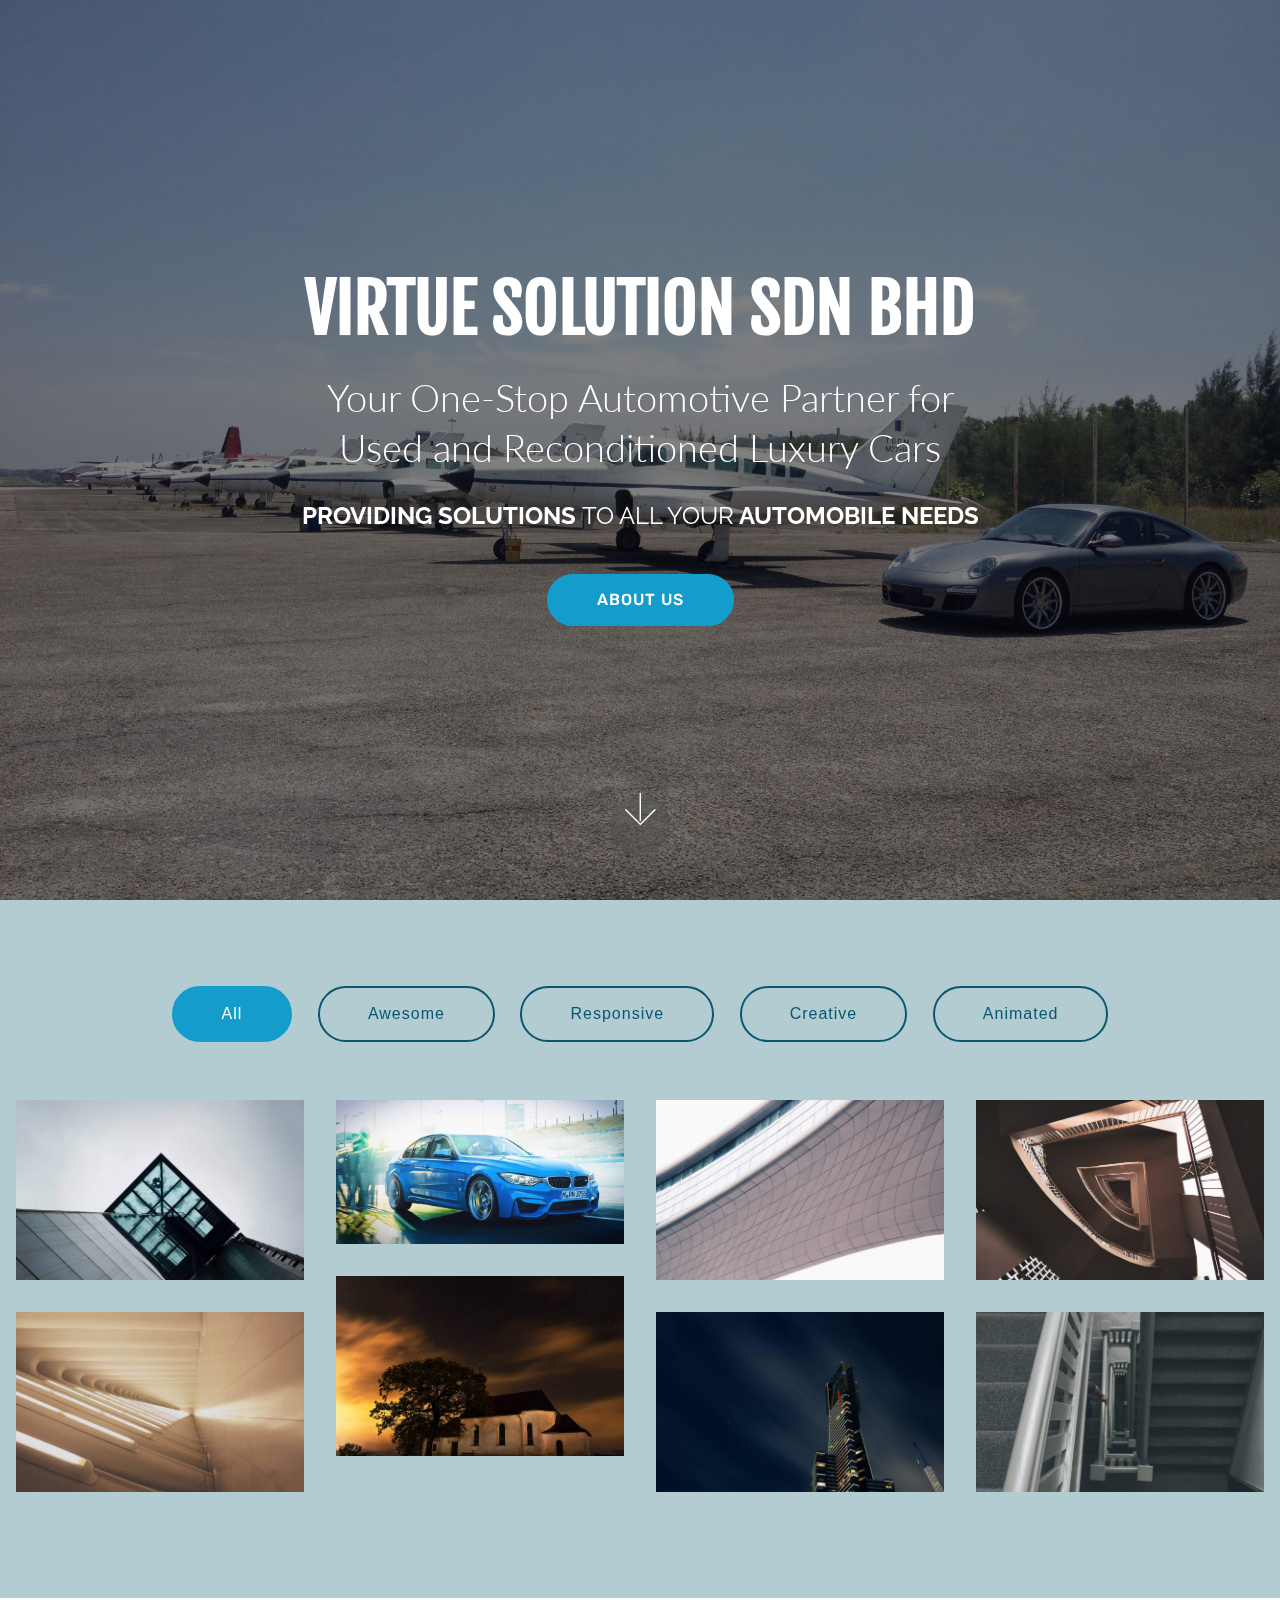
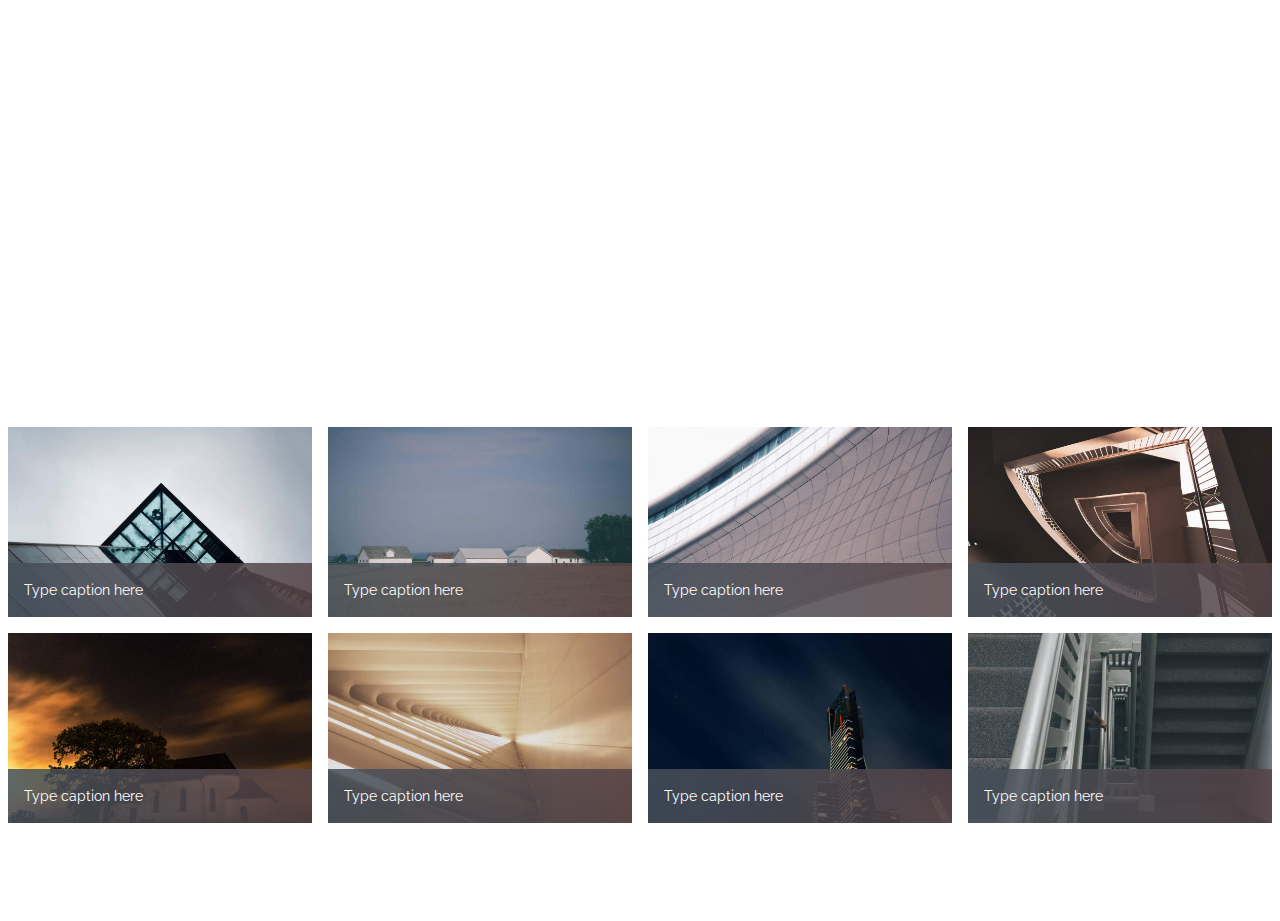
==== index.html @ fa09a0b8 "create github pages" ====
<!DOCTYPE html>
<html>
<head>
  <!-- Site made with Mobirise Website Builder v4.2.5, https://mobirise.com -->
  <meta charset="UTF-8">
  <meta http-equiv="X-UA-Compatible" content="IE=edge">
  <meta name="generator" content="Mobirise v4.2.5, mobirise.com">
  <meta name="viewport" content="width=device-width, initial-scale=1">
  <link rel="shortcut icon" href="assets/images/vs-emblem-128x68-1.png" type="image/x-icon">
  <meta name="description" content="">
  <title>Home</title>
  <link rel="stylesheet" href="assets/web/assets/mobirise-icons/mobirise-icons.css">
  <link rel="stylesheet" href="assets/tether/tether.min.css">
  <link rel="stylesheet" href="assets/bootstrap/css/bootstrap.min.css">
  <link rel="stylesheet" href="assets/bootstrap/css/bootstrap-grid.min.css">
  <link rel="stylesheet" href="assets/bootstrap/css/bootstrap-reboot.min.css">
  <link rel="stylesheet" href="assets/animate.css/animate.min.css">
  <link rel="stylesheet" href="assets/socicon/css/styles.css">
  <link rel="stylesheet" href="assets/theme/css/style.css">
  <link rel="stylesheet" href="assets/mobirise-gallery/style.css">
  <link rel="stylesheet" href="assets/mobirise/css/mbr-additional.css" type="text/css">
  
  
  
</head>
<body>
<section class="cid-qvoZZ0nnr7 mbr-fullscreen mbr-parallax-background" id="header2-e" data-rv-view="314">

    

    <div class="mbr-overlay" style="opacity: 0.5; background-color: rgb(0, 0, 0);"></div>

    <div class="container align-center">
        <div class="row justify-content-md-center">
            <div class="mbr-white col-md-10">
                <h1 class="mbr-section-title mbr-bold pb-3 mbr-fonts-style display-1">VIRTUE SOLUTION SDN BHD</h1>
                <h3 class="mbr-section-subtitle align-center mbr-light pb-3 mbr-fonts-style display-2">Your One-Stop Automotive Partner for<br>Used and Reconditioned Luxury Cars</h3>
                <p class="mbr-text pb-3 mbr-fonts-style display-5"><strong>
                    PROVIDING SOLUTIONS </strong>TO ALL YOUR<strong> AUTOMOBILE NEEDS</strong></p>
                <div class="mbr-section-btn"><a class="btn btn-md btn-primary display-4" href="about.html">ABOUT US</a></div>
            </div>
        </div>
    </div>
    <div class="mbr-arrow hidden-sm-down" aria-hidden="true">
        <a href="#next">
            <i class="mbri-down mbr-iconfont"></i>
        </a>
    </div>
</section>

<section class="engine"><a href="https://mobirise.co/j">design your own website</a></section><section class="mbr-gallery mbr-slider-carousel cid-qvroARQ4od" id="gallery2-r" data-rv-view="317">

    

    <div>
        <div><!-- Filter --><div class="mbr-gallery-filter container gallery-filter-active"><ul><li class="mbr-gallery-filter-all active"><a class="btn btn-md btn-primary-outline" href="">All</a></li></ul></div><!-- Gallery --><div class="mbr-gallery-row"><div class="mbr-gallery-layout-default"><div><div><div class="mbr-gallery-item mbr-gallery-item--p2" data-video-url="false" data-tags="Awesome"><div href="#lb-gallery2-r" data-slide-to="0" data-toggle="modal"><img src="assets/images/gallery00.jpg" alt=""><span class="icon-focus"></span></div></div><div class="mbr-gallery-item mbr-gallery-item--p2" data-video-url="false" data-tags="Responsive"><div href="#lb-gallery2-r" data-slide-to="1" data-toggle="modal"><img src="assets/images/aa-bmw-1000x500-800x400.jpg" alt=""><span class="icon-focus"></span></div></div><div class="mbr-gallery-item mbr-gallery-item--p2" data-video-url="false" data-tags="Creative"><div href="#lb-gallery2-r" data-slide-to="2" data-toggle="modal"><img src="assets/images/gallery02.jpg" alt=""><span class="icon-focus"></span></div></div><div class="mbr-gallery-item mbr-gallery-item--p2" data-video-url="false" data-tags="Animated"><div href="#lb-gallery2-r" data-slide-to="3" data-toggle="modal"><img src="assets/images/gallery03.jpg" alt=""><span class="icon-focus"></span></div></div><div class="mbr-gallery-item mbr-gallery-item--p2" data-video-url="false" data-tags="Awesome"><div href="#lb-gallery2-r" data-slide-to="4" data-toggle="modal"><img src="assets/images/gallery04.jpg" alt=""><span class="icon-focus"></span></div></div><div class="mbr-gallery-item mbr-gallery-item--p2" data-video-url="false" data-tags="Awesome"><div href="#lb-gallery2-r" data-slide-to="5" data-toggle="modal"><img src="assets/images/gallery05.jpg" alt=""><span class="icon-focus"></span></div></div><div class="mbr-gallery-item mbr-gallery-item--p2" data-video-url="false" data-tags="Responsive"><div href="#lb-gallery2-r" data-slide-to="6" data-toggle="modal"><img src="assets/images/gallery06.jpg" alt=""><span class="icon-focus"></span></div></div><div class="mbr-gallery-item mbr-gallery-item--p2" data-video-url="false" data-tags="Animated"><div href="#lb-gallery2-r" data-slide-to="7" data-toggle="modal"><img src="assets/images/gallery07.jpg" alt=""><span class="icon-focus"></span></div></div></div></div><div class="clearfix"></div></div></div><!-- Lightbox --><div data-app-prevent-settings="" class="mbr-slider modal fade carousel slide" tabindex="-1" data-keyboard="true" data-interval="false" id="lb-gallery2-r"><div class="modal-dialog"><div class="modal-content"><div class="modal-body"><div class="carousel-inner"><div class="carousel-item"><img src="assets/images/gallery00.jpg" alt=""></div><div class="carousel-item"><img src="assets/images/aa-bmw-1000x500.jpg" alt=""></div><div class="carousel-item active"><img src="assets/images/gallery02.jpg" alt=""></div><div class="carousel-item active"><img src="assets/images/gallery03.jpg" alt=""></div><div class="carousel-item active"><img src="assets/images/gallery04.jpg" alt=""></div><div class="carousel-item active"><img src="assets/images/gallery05.jpg" alt=""></div><div class="carousel-item active"><img src="assets/images/gallery06.jpg" alt=""></div><div class="carousel-item active"><img src="assets/images/gallery07.jpg" alt=""></div></div><a class="carousel-control carousel-control-prev" role="button" data-slide="prev" href="#lb-gallery2-r"><span class="mbri-left mbr-iconfont" aria-hidden="true"></span><span class="sr-only">Previous</span></a><a class="carousel-control carousel-control-next" role="button" data-slide="next" href="#lb-gallery2-r"><span class="mbri-right mbr-iconfont" aria-hidden="true"></span><span class="sr-only">Next</span></a><a class="close" href="#" role="button" data-dismiss="modal"><span class="sr-only">Close</span></a></div></div></div></div></div>
    </div>

</section>

<section class="cid-qvoZZ3kYmc mbr-reveal" id="footer1-f" data-rv-view="352">

    

    

    <div class="container">
        <div class="media-container-row content text-white">
            <div class="col-12 col-md-3">
                <div class="media-wrap">
                    <a href="https://mobirise.com/">
                        <img src="assets/images/logo2.png" alt="Mobirise" media-simple="true">
                    </a>
                </div>
            </div>
            <div class="col-12 col-md-3 mbr-fonts-style display-7">
                <h5 class="pb-3">
                    Address
                </h5>
                <p class="mbr-text">
                    1234 Street Name
                    <br>City, AA 99999
                </p>
            </div>
            <div class="col-12 col-md-3 mbr-fonts-style display-7">
                <h5 class="pb-3">
                    Contacts
                </h5>
                <p class="mbr-text">
                    Email: support@mobirise.com
                    <br>Phone: +1 (0) 000 0000 001
                    <br>Fax: +1 (0) 000 0000 002
                </p>
            </div>
            <div class="col-12 col-md-3 mbr-fonts-style display-7">
                <h5 class="pb-3">
                    Links
                </h5>
                <p class="mbr-text">
                    <a class="text-primary" href="https://mobirise.com/">Website builder</a>
                    <br><a class="text-primary" href="https://mobirise.com/mobirise-free-win.zip">Download for Windows</a>
                    <br><a class="text-primary" href="https://mobirise.com/mobirise-free-mac.zip">Download for Mac</a>
                </p>
            </div>
        </div>
        <div class="footer-lower">
            <div class="media-container-row">
                <div class="col-sm-12">
                    <hr>
                </div>
            </div>
            <div class="media-container-row mbr-white">
                <div class="col-sm-6 copyright">
                    <p class="mbr-text mbr-fonts-style display-7">
                        © Copyright 2017 Mobirise - All Rights Reserved
                    </p>
                </div>
                <div class="col-md-6">
                    <div class="social-list align-right">
                        <div class="soc-item">
                            <a href="https://twitter.com/mobirise" target="_blank">
                                <span class="socicon-twitter socicon mbr-iconfont mbr-iconfont-social" media-simple="true"></span>
                            </a>
                        </div>
                        <div class="soc-item">
                            <a href="https://www.facebook.com/pages/Mobirise/1616226671953247" target="_blank">
                                <span class="socicon-facebook socicon mbr-iconfont mbr-iconfont-social" media-simple="true"></span>
                            </a>
                        </div>
                        <div class="soc-item">
                            <a href="https://www.youtube.com/c/mobirise" target="_blank">
                                <span class="socicon-youtube socicon mbr-iconfont mbr-iconfont-social" media-simple="true"></span>
                            </a>
                        </div>
                        <div class="soc-item">
                            <a href="https://instagram.com/mobirise" target="_blank">
                                <span class="socicon-instagram socicon mbr-iconfont mbr-iconfont-social" media-simple="true"></span>
                            </a>
                        </div>
                        <div class="soc-item">
                            <a href="https://plus.google.com/u/0/+Mobirise" target="_blank">
                                <span class="socicon-googleplus socicon mbr-iconfont mbr-iconfont-social" media-simple="true"></span>
                            </a>
                        </div>
                        <div class="soc-item">
                            <a href="https://www.behance.net/Mobirise" target="_blank">
                                <span class="socicon-behance socicon mbr-iconfont mbr-iconfont-social" media-simple="true"></span>
                            </a>
                        </div>
                    </div>
                </div>
            </div>
        </div>
    </div>
</section>

<section class="mbr-gallery mbr-slider-carousel cid-qvrqvlfEc9" id="gallery1-s" data-rv-view="355">

    

    <div>
        <div><!-- Filter --><!-- Gallery --><div class="mbr-gallery-row"><div class="mbr-gallery-layout-default"><div><div><div class="mbr-gallery-item mbr-gallery-item--p1" data-video-url="false" data-tags="Awesome"><div href="#lb-gallery1-s" data-slide-to="0" data-toggle="modal"><img src="assets/images/gallery00.jpg" alt=""><span class="icon-focus"></span><span class="mbr-gallery-title mbr-fonts-style display-7">Type caption here</span></div></div><div class="mbr-gallery-item mbr-gallery-item--p1" data-video-url="false" data-tags="Responsive"><div href="#lb-gallery1-s" data-slide-to="1" data-toggle="modal"><img src="assets/images/gallery01.jpg" alt=""><span class="icon-focus"></span><span class="mbr-gallery-title mbr-fonts-style display-7">Type caption here</span></div></div><div class="mbr-gallery-item mbr-gallery-item--p1" data-video-url="false" data-tags="Creative"><div href="#lb-gallery1-s" data-slide-to="2" data-toggle="modal"><img src="assets/images/gallery02.jpg" alt=""><span class="icon-focus"></span><span class="mbr-gallery-title mbr-fonts-style display-7">Type caption here</span></div></div><div class="mbr-gallery-item mbr-gallery-item--p1" data-video-url="false" data-tags="Animated"><div href="#lb-gallery1-s" data-slide-to="3" data-toggle="modal"><img src="assets/images/gallery03.jpg" alt=""><span class="icon-focus"></span><span class="mbr-gallery-title mbr-fonts-style display-7">Type caption here</span></div></div><div class="mbr-gallery-item mbr-gallery-item--p1" data-video-url="false" data-tags="Awesome"><div href="#lb-gallery1-s" data-slide-to="4" data-toggle="modal"><img src="assets/images/gallery04.jpg" alt=""><span class="icon-focus"></span><span class="mbr-gallery-title mbr-fonts-style display-7">Type caption here</span></div></div><div class="mbr-gallery-item mbr-gallery-item--p1" data-video-url="false" data-tags="Awesome"><div href="#lb-gallery1-s" data-slide-to="5" data-toggle="modal"><img src="assets/images/gallery05.jpg" alt=""><span class="icon-focus"></span><span class="mbr-gallery-title mbr-fonts-style display-7">Type caption here</span></div></div><div class="mbr-gallery-item mbr-gallery-item--p1" data-video-url="false" data-tags="Responsive"><div href="#lb-gallery1-s" data-slide-to="6" data-toggle="modal"><img src="assets/images/gallery06.jpg" alt=""><span class="icon-focus"></span><span class="mbr-gallery-title mbr-fonts-style display-7">Type caption here</span></div></div><div class="mbr-gallery-item mbr-gallery-item--p1" data-video-url="false" data-tags="Animated"><div href="#lb-gallery1-s" data-slide-to="7" data-toggle="modal"><img src="assets/images/gallery07.jpg" alt=""><span class="icon-focus"></span><span class="mbr-gallery-title mbr-fonts-style display-7">Type caption here</span></div></div></div></div><div class="clearfix"></div></div></div><!-- Lightbox --><div data-app-prevent-settings="" class="mbr-slider modal fade carousel slide" tabindex="-1" data-keyboard="true" data-interval="false" id="lb-gallery1-s"><div class="modal-dialog"><div class="modal-content"><div class="modal-body"><div class="carousel-inner"><div class="carousel-item active"><img src="assets/images/gallery00.jpg" alt=""></div><div class="carousel-item"><img src="assets/images/gallery01.jpg" alt=""></div><div class="carousel-item"><img src="assets/images/gallery02.jpg" alt=""></div><div class="carousel-item"><img src="assets/images/gallery03.jpg" alt=""></div><div class="carousel-item"><img src="assets/images/gallery04.jpg" alt=""></div><div class="carousel-item"><img src="assets/images/gallery05.jpg" alt=""></div><div class="carousel-item"><img src="assets/images/gallery06.jpg" alt=""></div><div class="carousel-item"><img src="assets/images/gallery07.jpg" alt=""></div></div><a class="carousel-control carousel-control-prev" role="button" data-slide="prev" href="#lb-gallery1-s"><span class="mbri-left mbr-iconfont" aria-hidden="true"></span><span class="sr-only">Previous</span></a><a class="carousel-control carousel-control-next" role="button" data-slide="next" href="#lb-gallery1-s"><span class="mbri-right mbr-iconfont" aria-hidden="true"></span><span class="sr-only">Next</span></a><a class="close" href="#" role="button" data-dismiss="modal"><span class="sr-only">Close</span></a></div></div></div></div></div>
    </div>

</section>


  <script src="assets/web/assets/jquery/jquery.min.js"></script>
  <script src="assets/popper/popper.min.js"></script>
  <script src="assets/tether/tether.min.js"></script>
  <script src="assets/bootstrap/js/bootstrap.min.js"></script>
  <script src="assets/smooth-scroll/smooth-scroll.js"></script>
  <script src="assets/jarallax/jarallax.min.js"></script>
  <script src="assets/masonry/masonry.pkgd.min.js"></script>
  <script src="assets/imagesloaded/imagesloaded.pkgd.min.js"></script>
  <script src="assets/bootstrap-carousel-swipe/bootstrap-carousel-swipe.js"></script>
  <script src="assets/jquery-mb-vimeo_player/jquery.mb.vimeo_player.js"></script>
  <script src="assets/viewport-checker/jquery.viewportchecker.js"></script>
  <script src="assets/theme/js/script.js"></script>
  <script src="assets/mobirise-gallery/player.min.js"></script>
  <script src="assets/mobirise-gallery/script.js"></script>
  <script src="assets/mobirise-slider-video/script.js"></script>
  
  
 <div id="scrollToTop" class="scrollToTop mbr-arrow-up"><a style="text-align: center;"><i class="mbri-down mbr-iconfont"></i></a></div>
    <input name="animation" type="hidden">
  </body>
</html>
---- assets/web/assets/mobirise-icons/mobirise-icons.css ----
@font-face {
  font-family: 'MobiriseIcons';
  src:  url('mobirise-icons.eot?spat4u');
  src:  url('mobirise-icons.eot?spat4u#iefix') format('embedded-opentype'),
    url('mobirise-icons.ttf?spat4u') format('truetype'),
    url('mobirise-icons.woff?spat4u') format('woff'),
    url('mobirise-icons.svg?spat4u#MobiriseIcons') format('svg');
  font-weight: normal;
  font-style: normal;
}

[class^="mbri-"], [class*=" mbri-"] {
  /* use !important to prevent issues with browser extensions that change fonts */
  font-family: MobiriseIcons !important;
  speak: none;
  font-style: normal;
  font-weight: normal;
  font-variant: normal;
  text-transform: none;
  line-height: 1;

  /* Better Font Rendering =========== */
  -webkit-font-smoothing: antialiased;
  -moz-osx-font-smoothing: grayscale;
}

.mbri-add-submenu:before {
  content: "\e900";
}
.mbri-alert:before {
  content: "\e901";
}
.mbri-align-center:before {
  content: "\e902";
}
.mbri-align-justify:before {
  content: "\e903";
}
.mbri-align-left:before {
  content: "\e904";
}
.mbri-align-right:before {
  content: "\e905";
}
.mbri-android:before {
  content: "\e906";
}
.mbri-apple:before {
  content: "\e907";
}
.mbri-arrow-down:before {
  content: "\e908";
}
.mbri-arrow-next:before {
  content: "\e909";
}
.mbri-arrow-prev:before {
  content: "\e90a";
}
.mbri-arrow-up:before {
  content: "\e90b";
}
.mbri-bold:before {
  content: "\e90c";
}
.mbri-bookmark:before {
  content: "\e90d";
}
.mbri-bootstrap:before {
  content: "\e90e";
}
.mbri-briefcase:before {
  content: "\e90f";
}
.mbri-browse:before {
  content: "\e910";
}
.mbri-bulleted-list:before {
  content: "\e911";
}
.mbri-calendar:before {
  content: "\e912";
}
.mbri-camera:before {
  content: "\e913";
}
.mbri-cart-add:before {
  content: "\e914";
}
.mbri-cart-full:before {
  content: "\e915";
}
.mbri-cash:before {
  content: "\e916";
}
.mbri-change-style:before {
  content: "\e917";
}
.mbri-chat:before {
  content: "\e918";
}
.mbri-clock:before {
  content: "\e919";
}
.mbri-close:before {
  content: "\e91a";
}
.mbri-cloud:before {
  content: "\e91b";
}
.mbri-code:before {
  content: "\e91c";
}
.mbri-contact-form:before {
  content: "\e91d";
}
.mbri-credit-card:before {
  content: "\e91e";
}
.mbri-cursor-click:before {
  content: "\e91f";
}
.mbri-cust-feedback:before {
  content: "\e920";
}
.mbri-database:before {
  content: "\e921";
}
.mbri-delivery:before {
  content: "\e922";
}
.mbri-desktop:before {
  content: "\e923";
}
.mbri-devices:before {
  content: "\e924";
}
.mbri-down:before {
  content: "\e925";
}
.mbri-download:before {
  content: "\e989";
}
.mbri-drag-n-drop:before {
  content: "\e927";
}
.mbri-drag-n-drop2:before {
  content: "\e928";
}
.mbri-edit:before {
  content: "\e929";
}
.mbri-edit2:before {
  content: "\e92a";
}
.mbri-error:before {
  content: "\e92b";
}
.mbri-extension:before {
  content: "\e92c";
}
.mbri-features:before {
  content: "\e92d";
}
.mbri-file:before {
  content: "\e92e";
}
.mbri-flag:before {
  content: "\e92f";
}
.mbri-folder:before {
  content: "\e930";
}
.mbri-gift:before {
  content: "\e931";
}
.mbri-github:before {
  content: "\e932";
}
.mbri-globe:before {
  content: "\e933";
}
.mbri-globe-2:before {
  content: "\e934";
}
.mbri-growing-chart:before {
  content: "\e935";
}
.mbri-hearth:before {
  content: "\e936";
}
.mbri-help:before {
  content: "\e937";
}
.mbri-home:before {
  content: "\e938";
}
.mbri-hot-cup:before {
  content: "\e939";
}
.mbri-idea:before {
  content: "\e93a";
}
.mbri-image-gallery:before {
  content: "\e93b";
}
.mbri-image-slider:before {
  content: "\e93c";
}
.mbri-info:before {
  content: "\e93d";
}
.mbri-italic:before {
  content: "\e93e";
}
.mbri-key:before {
  content: "\e93f";
}
.mbri-laptop:before {
  content: "\e940";
}
.mbri-layers:before {
  content: "\e941";
}
.mbri-left-right:before {
  content: "\e942";
}
.mbri-left:before {
  content: "\e943";
}
.mbri-letter:before {
  content: "\e944";
}
.mbri-like:before {
  content: "\e945";
}
.mbri-link:before {
  content: "\e946";
}
.mbri-lock:before {
  content: "\e947";
}
.mbri-login:before {
  content: "\e948";
}
.mbri-logout:before {
  content: "\e949";
}
.mbri-magic-stick:before {
  content: "\e94a";
}
.mbri-map-pin:before {
  content: "\e94b";
}
.mbri-menu:before {
  content: "\e94c";
}
.mbri-mobile:before {
  content: "\e94d";
}
.mbri-mobile2:before {
  content: "\e94e";
}
.mbri-mobirise:before {
  content: "\e94f";
}
.mbri-more-horizontal:before {
  content: "\e950";
}
.mbri-more-vertical:before {
  content: "\e951";
}
.mbri-music:before {
  content: "\e952";
}
.mbri-new-file:before {
  content: "\e953";
}
.mbri-numbered-list:before {
  content: "\e954";
}
.mbri-opened-folder:before {
  content: "\e955";
}
.mbri-pages:before {
  content: "\e956";
}
.mbri-paper-plane:before {
  content: "\e957";
}
.mbri-paperclip:before {
  content: "\e958";
}
.mbri-photo:before {
  content: "\e959";
}
.mbri-photos:before {
  content: "\e95a";
}
.mbri-pin:before {
  content: "\e95b";
}
.mbri-play:before {
  content: "\e95c";
}
.mbri-plus:before {
  content: "\e95d";
}
.mbri-preview:before {
  content: "\e95e";
}
.mbri-print:before {
  content: "\e95f";
}
.mbri-protect:before {
  content: "\e960";
}
.mbri-question:before {
  content: "\e961";
}
.mbri-quote-left:before {
  content: "\e962";
}
.mbri-quote-right:before {
  content: "\e963";
}
.mbri-refresh:before {
  content: "\e964";
}
.mbri-responsive:before {
  content: "\e965";
}
.mbri-right:before {
  content: "\e966";
}
.mbri-rocket:before {
  content: "\e967";
}
.mbri-sad-face:before {
  content: "\e968";
}
.mbri-sale:before {
  content: "\e969";
}
.mbri-save:before {
  content: "\e96a";
}
.mbri-search:before {
  content: "\e96b";
}
.mbri-setting:before {
  content: "\e96c";
}
.mbri-setting2:before {
  content: "\e96d";
}
.mbri-setting3:before {
  content: "\e96e";
}
.mbri-share:before {
  content: "\e96f";
}
.mbri-shopping-bag:before {
  content: "\e970";
}
.mbri-shopping-basket:before {
  content: "\e971";
}
.mbri-shopping-cart:before {
  content: "\e972";
}
.mbri-sites:before {
  content: "\e973";
}
.mbri-smile-face:before {
  content: "\e974";
}
.mbri-speed:before {
  content: "\e975";
}
.mbri-star:before {
  content: "\e976";
}
.mbri-success:before {
  content: "\e977";
}
.mbri-sun:before {
  content: "\e978";
}
.mbri-sun2:before {
  content: "\e979";
}
.mbri-tablet:before {
  content: "\e97a";
}
.mbri-tablet-vertical:before {
  content: "\e97b";
}
.mbri-target:before {
  content: "\e97c";
}
.mbri-timer:before {
  content: "\e97d";
}
.mbri-to-ftp:before {
  content: "\e97e";
}
.mbri-to-local-drive:before {
  content: "\e97f";
}
.mbri-touch-swipe:before {
  content: "\e980";
}
.mbri-touch:before {
  content: "\e981";
}
.mbri-trash:before {
  content: "\e982";
}
.mbri-underline:before {
  content: "\e983";
}
.mbri-unlink:before {
  content: "\e984";
}
.mbri-unlock:before {
  content: "\e985";
}
.mbri-up-down:before {
  content: "\e986";
}
.mbri-up:before {
  content: "\e987";
}
.mbri-update:before {
  content: "\e988";
}
.mbri-upload:before {
 content: "\e926"; 
}
.mbri-user:before {
  content: "\e98a";
}
.mbri-user2:before {
  content: "\e98b";
}
.mbri-users:before {
  content: "\e98c";
}
.mbri-video:before {
  content: "\e98d";
}
.mbri-video-play:before {
  content: "\e98e";
}
.mbri-watch:before {
  content: "\e98f";
}
.mbri-website-theme:before {
  content: "\e990";
}
.mbri-wifi:before {
  content: "\e991";
}
.mbri-windows:before {
  content: "\e992";
}
.mbri-zoom-out:before {
  content: "\e993";
}
.mbri-redo:before {
  content: "\e994";
}
.mbri-undo:before {
  content: "\e995";
}
---- assets/socicon/css/styles.css ----
@charset "UTF-8";

@font-face {
  font-family: "socicon";
  src:url("../fonts/socicon.eot");
  src:url("../fonts/socicon.eot?#iefix") format("embedded-opentype"),
    url("../fonts/socicon.woff") format("woff"),
    url("../fonts/socicon.ttf") format("truetype"),
    url("../fonts/socicon.svg#socicon") format("svg");
  font-weight: normal;
  font-style: normal;

}

[data-icon]:before {
  font-family: "socicon" !important;
  content: attr(data-icon);
  font-style: normal !important;
  font-weight: normal !important;
  font-variant: normal !important;
  text-transform: none !important;
  speak: none;
  line-height: 1;
  -webkit-font-smoothing: antialiased;
  -moz-osx-font-smoothing: grayscale;
}

[class^="socicon-"]:before,
[class*=" socicon-"]:before {
  font-family: "socicon" !important;
  font-style: normal !important;
  font-weight: normal !important;
  font-variant: normal !important;
  text-transform: none !important;
  speak: none;
  line-height: 1;
  -webkit-font-smoothing: antialiased;
  -moz-osx-font-smoothing: grayscale;
}

.socicon-modelmayhem:before {
  content: "\e000";
}
.socicon-mixcloud:before {
  content: "\e001";
}
.socicon-drupal:before {
  content: "\e002";
}
.socicon-swarm:before {
  content: "\e003";
}
.socicon-istock:before {
  content: "\e004";
}
.socicon-yammer:before {
  content: "\e005";
}
.socicon-ello:before {
  content: "\e006";
}
.socicon-stackoverflow:before {
  content: "\e007";
}
.socicon-persona:before {
  content: "\e008";
}
.socicon-triplej:before {
  content: "\e009";
}
.socicon-houzz:before {
  content: "\e00a";
}
.socicon-rss:before {
  content: "\e00b";
}
.socicon-paypal:before {
  content: "\e00c";
}
.socicon-odnoklassniki:before {
  content: "\e00d";
}
.socicon-airbnb:before {
  content: "\e00e";
}
.socicon-periscope:before {
  content: "\e00f";
}
.socicon-outlook:before {
  content: "\e010";
}
.socicon-coderwall:before {
  content: "\e011";
}
.socicon-tripadvisor:before {
  content: "\e012";
}
.socicon-appnet:before {
  content: "\e013";
}
.socicon-goodreads:before {
  content: "\e014";
}
.socicon-tripit:before {
  content: "\e015";
}
.socicon-lanyrd:before {
  content: "\e016";
}
.socicon-slideshare:before {
  content: "\e017";
}
.socicon-buffer:before {
  content: "\e018";
}
.socicon-disqus:before {
  content: "\e019";
}
.socicon-vkontakte:before {
  content: "\e01a";
}
.socicon-whatsapp:before {
  content: "\e01b";
}
.socicon-patreon:before {
  content: "\e01c";
}
.socicon-storehouse:before {
  content: "\e01d";
}
.socicon-pocket:before {
  content: "\e01e";
}
.socicon-mail:before {
  content: "\e01f";
}
.socicon-blogger:before {
  content: "\e020";
}
.socicon-technorati:before {
  content: "\e021";
}
.socicon-reddit:before {
  content: "\e022";
}
.socicon-dribbble:before {
  content: "\e023";
}
.socicon-stumbleupon:before {
  content: "\e024";
}
.socicon-digg:before {
  content: "\e025";
}
.socicon-envato:before {
  content: "\e026";
}
.socicon-behance:before {
  content: "\e027";
}
.socicon-delicious:before {
  content: "\e028";
}
.socicon-deviantart:before {
  content: "\e029";
}
.socicon-forrst:before {
  content: "\e02a";
}
.socicon-play:before {
  content: "\e02b";
}
.socicon-zerply:before {
  content: "\e02c";
}
.socicon-wikipedia:before {
  content: "\e02d";
}
.socicon-apple:before {
  content: "\e02e";
}
.socicon-flattr:before {
  content: "\e02f";
}
.socicon-github:before {
  content: "\e030";
}
.socicon-renren:before {
  content: "\e031";
}
.socicon-friendfeed:before {
  content: "\e032";
}
.socicon-newsvine:before {
  content: "\e033";
}
.socicon-identica:before {
  content: "\e034";
}
.socicon-bebo:before {
  content: "\e035";
}
.socicon-zynga:before {
  content: "\e036";
}
.socicon-steam:before {
  content: "\e037";
}
.socicon-xbox:before {
  content: "\e038";
}
.socicon-windows:before {
  content: "\e039";
}
.socicon-qq:before {
  content: "\e03a";
}
.socicon-douban:before {
  content: "\e03b";
}
.socicon-meetup:before {
  content: "\e03c";
}
.socicon-playstation:before {
  content: "\e03d";
}
.socicon-android:before {
  content: "\e03e";
}
.socicon-snapchat:before {
  content: "\e03f";
}
.socicon-twitter:before {
  content: "\e040";
}
.socicon-facebook:before {
  content: "\e041";
}
.socicon-googleplus:before {
  content: "\e042";
}
.socicon-pinterest:before {
  content: "\e043";
}
.socicon-foursquare:before {
  content: "\e044";
}
.socicon-yahoo:before {
  content: "\e045";
}
.socicon-skype:before {
  content: "\e046";
}
.socicon-yelp:before {
  content: "\e047";
}
.socicon-feedburner:before {
  content: "\e048";
}
.socicon-linkedin:before {
  content: "\e049";
}
.socicon-viadeo:before {
  content: "\e04a";
}
.socicon-xing:before {
  content: "\e04b";
}
.socicon-myspace:before {
  content: "\e04c";
}
.socicon-soundcloud:before {
  content: "\e04d";
}
.socicon-spotify:before {
  content: "\e04e";
}
.socicon-grooveshark:before {
  content: "\e04f";
}
.socicon-lastfm:before {
  content: "\e050";
}
.socicon-youtube:before {
  content: "\e051";
}
.socicon-vimeo:before {
  content: "\e052";
}
.socicon-dailymotion:before {
  content: "\e053";
}
.socicon-vine:before {
  content: "\e054";
}
.socicon-flickr:before {
  content: "\e055";
}
.socicon-500px:before {
  content: "\e056";
}
.socicon-wordpress:before {
  content: "\e058";
}
.socicon-tumblr:before {
  content: "\e059";
}
.socicon-twitch:before {
  content: "\e05a";
}
.socicon-8tracks:before {
  content: "\e05b";
}
.socicon-amazon:before {
  content: "\e05c";
}
.socicon-icq:before {
  content: "\e05d";
}
.socicon-smugmug:before {
  content: "\e05e";
}
.socicon-ravelry:before {
  content: "\e05f";
}
.socicon-weibo:before {
  content: "\e060";
}
.socicon-baidu:before {
  content: "\e061";
}
.socicon-angellist:before {
  content: "\e062";
}
.socicon-ebay:before {
  content: "\e063";
}
.socicon-imdb:before {
  content: "\e064";
}
.socicon-stayfriends:before {
  content: "\e065";
}
.socicon-residentadvisor:before {
  content: "\e066";
}
.socicon-google:before {
  content: "\e067";
}
.socicon-yandex:before {
  content: "\e068";
}
.socicon-sharethis:before {
  content: "\e069";
}
.socicon-bandcamp:before {
  content: "\e06a";
}
.socicon-itunes:before {
  content: "\e06b";
}
.socicon-deezer:before {
  content: "\e06c";
}
.socicon-telegram:before {
  content: "\e06e";
}
.socicon-openid:before {
  content: "\e06f";
}
.socicon-amplement:before {
  content: "\e070";
}
.socicon-viber:before {
  content: "\e071";
}
.socicon-zomato:before {
  content: "\e072";
}
.socicon-draugiem:before {
  content: "\e074";
}
.socicon-endomodo:before {
  content: "\e075";
}
.socicon-filmweb:before {
  content: "\e076";
}
.socicon-stackexchange:before {
  content: "\e077";
}
.socicon-wykop:before {
  content: "\e078";
}
.socicon-teamspeak:before {
  content: "\e079";
}
.socicon-teamviewer:before {
  content: "\e07a";
}
.socicon-ventrilo:before {
  content: "\e07b";
}
.socicon-younow:before {
  content: "\e07c";
}
.socicon-raidcall:before {
  content: "\e07d";
}
.socicon-mumble:before {
  content: "\e07e";
}
.socicon-medium:before {
  content: "\e06d";
}
.socicon-bebee:before {
  content: "\e07f";
}
.socicon-hitbox:before {
  content: "\e080";
}
.socicon-reverbnation:before {
  content: "\e081";
}
.socicon-formulr:before {
  content: "\e082";
}
.socicon-instagram:before {
  content: "\e057";
}
.socicon-battlenet:before {
  content: "\e083";
}
.socicon-chrome:before {
  content: "\e084";
}
.socicon-discord:before {
  content: "\e086";
}
.socicon-issuu:before {
  content: "\e087";
}
.socicon-macos:before {
  content: "\e088";
}
.socicon-firefox:before {
  content: "\e089";
}
.socicon-opera:before {
  content: "\e08d";
}
.socicon-keybase:before {
  content: "\e090";
}
.socicon-alliance:before {
  content: "\e091";
}
.socicon-livejournal:before {
  content: "\e092";
}
.socicon-googlephotos:before {
  content: "\e093";
}
.socicon-horde:before {
  content: "\e094";
}
.socicon-etsy:before {
  content: "\e095";
}
.socicon-zapier:before {
  content: "\e096";
}
.socicon-google-scholar:before {
  content: "\e097";
}
.socicon-researchgate:before {
  content: "\e098";
}
.socicon-wechat:before {
  content: "\e099";
}
.socicon-strava:before {
  content: "\e09a";
}
.socicon-line:before {
  content: "\e09b";
}
.socicon-lyft:before {
  content: "\e09c";
}
.socicon-uber:before {
  content: "\e09d";
}
.socicon-songkick:before {
  content: "\e09e";
}
.socicon-viewbug:before {
  content: "\e09f";
}
.socicon-googlegroups:before {
  content: "\e0a0";
}
.socicon-quora:before {
  content: "\e073";
}
.socicon-diablo:before {
  content: "\e085";
}
.socicon-blizzard:before {
  content: "\e0a1";
}
.socicon-hearthstone:before {
  content: "\e08b";
}
.socicon-heroes:before {
  content: "\e08a";
}
.socicon-overwatch:before {
  content: "\e08c";
}
.socicon-warcraft:before {
  content: "\e08e";
}
.socicon-starcraft:before {
  content: "\e08f";
}
.socicon-beam:before {
  content: "\e0a2";
}
.socicon-curse:before {
  content: "\e0a3";
}
.socicon-player:before {
  content: "\e0a4";
}
.socicon-streamjar:before {
  content: "\e0a5";
}
.socicon-nintendo:before {
  content: "\e0a6";
}
.socicon-hellocoton:before {
  content: "\e0a7";
}
---- assets/theme/css/style.css ----
/*!
 * Mobirise v4 theme (https://mobirise.com/)
 * Copyright 2017 Mobirise
 */
section {
  background-color: #eeeeee; }

section,
.container,
.container-fluid {
  position: relative;
  word-wrap: break-word; }

a.mbr-iconfont:hover {
  text-decoration: none; }

.article .lead p, .article .lead ul, .article .lead ol, .article .lead pre, .article .lead blockquote {
  margin-bottom: 0; }

a {
  font-style: normal;
  font-weight: 400;
  cursor: pointer; }
  a, a:hover {
    text-decoration: none; }

figure {
  margin-bottom: 0; }

body {
  color: #232323; }

h1, h2, h3, h4, h5, h6,
.h1, .h2, .h3, .h4, .h5, .h6,
.display-1, .display-2, .display-3, .display-4 {
  line-height: 1;
  word-break: break-word;
  word-wrap: break-word; }

b, strong {
  font-weight: bold; }

blockquote {
  padding: 10px 0 10px 20px;
  position: relative;
  border-left: 2px solid;
  border-color: #ff3366; }

input:-webkit-autofill, input:-webkit-autofill:hover, input:-webkit-autofill:focus, input:-webkit-autofill:active {
  transition-delay: 9999s;
  transition-property: background-color, color; }

textarea[type="hidden"] {
  display: none; }

body {
  position: relative; }

section {
  background-position: 50% 50%;
  background-repeat: no-repeat;
  background-size: cover; }
  section .mbr-background-video,
  section .mbr-background-video-preview {
    position: absolute;
    bottom: 0;
    left: 0;
    right: 0;
    top: 0; }

.hidden {
  visibility: hidden; }

.mbr-z-index20 {
  z-index: 20; }

/*! Base colors */
.mbr-white {
  color: #ffffff; }

.mbr-black {
  color: #000000; }

.mbr-bg-white {
  background-color: #ffffff; }

.mbr-bg-black {
  background-color: #000000; }

/*! Text-aligns */
.align-left {
  text-align: left; }

.align-center {
  text-align: center; }

.align-right {
  text-align: right; }

@media (max-width: 767px) {
  .align-left, .align-center, .align-right, .mbr-section-btn, .mbr-section-title {
    text-align: center; } }
/*! Font-weight  */
.mbr-light {
  font-weight: 300; }

.mbr-regular {
  font-weight: 400; }

.mbr-semibold {
  font-weight: 500; }

.mbr-bold {
  font-weight: 700; }

/*! Media  */
.media-size-item {
  -webkit-flex: 1 1 auto;
  -moz-flex: 1 1 auto;
  -ms-flex: 1 1 auto;
  -o-flex: 1 1 auto;
  flex: 1 1 auto; }

.media-content {
  -webkit-flex-basis: 100%;
  flex-basis: 100%; }

.media-container-row {
  display: -ms-flexbox;
  display: -webkit-flex;
  display: flex;
  -webkit-flex-direction: row;
  -ms-flex-direction: row;
  flex-direction: row;
  -webkit-flex-wrap: wrap;
  -ms-flex-wrap: wrap;
  flex-wrap: wrap;
  -webkit-justify-content: center;
  -ms-flex-pack: center;
  justify-content: center;
  -webkit-align-content: center;
  -ms-flex-line-pack: center;
  align-content: center;
  -webkit-align-items: start;
  -ms-flex-align: start;
  align-items: start; }
  .media-container-row .media-size-item {
    width: 400px; }

.media-container-column {
  display: -ms-flexbox;
  display: -webkit-flex;
  display: flex;
  -webkit-flex-direction: column;
  -ms-flex-direction: column;
  flex-direction: column;
  -webkit-flex-wrap: wrap;
  -ms-flex-wrap: wrap;
  flex-wrap: wrap;
  -webkit-justify-content: center;
  -ms-flex-pack: center;
  justify-content: center;
  -webkit-align-content: center;
  -ms-flex-line-pack: center;
  align-content: center;
  -webkit-align-items: stretch;
  -ms-flex-align: stretch;
  align-items: stretch; }
  .media-container-column > * {
    width: 100%; }

@media (min-width: 992px) {
  .media-container-row {
    -webkit-flex-wrap: nowrap;
    -ms-flex-wrap: nowrap;
    flex-wrap: nowrap; } }
figure {
  overflow: hidden; }

figure[mbr-media-size] {
  transition: width 0.1s; }

.mbr-figure img, .mbr-figure iframe {
  display: block;
  width: 100%; }

.card {
  background-color: transparent;
  border: none; }

.card-img {
  text-align: center;
  flex-shrink: 0; }

.media {
  max-width: 100%;
  margin: 0 auto; }

.mbr-figure {
  -ms-flex-item-align: center;
  -ms-grid-row-align: center;
  -webkit-align-self: center;
  align-self: center; }

.media-container > div {
  max-width: 100%; }

.mbr-figure img, .card-img img {
  width: 100%; }

@media (max-width: 991px) {
  .media-size-item {
    width: auto !important; }

  .media {
    width: auto; }

  .mbr-figure {
    width: 100% !important; } }
/*! Buttons */
.mbr-section-btn {
  margin-left: -.25rem;
  margin-right: -.25rem;
  font-size: 0; }

nav .mbr-section-btn {
  margin-left: 0rem;
  margin-right: 0rem; }

/*! Btn icon margin */
.btn .mbr-iconfont, .btn.btn-sm .mbr-iconfont {
  cursor: pointer;
  margin-right: 0.5rem; }

.btn.btn-md .mbr-iconfont, .btn.btn-md .mbr-iconfont {
  margin-right: 0.8rem; }

.mbr-regular {
  font-weight: 400; }

.mbr-semibold {
  font-weight: 500; }

.mbr-bold {
  font-weight: 700; }

[type="submit"] {
  -webkit-appearance: none; }

/*! Full-screen */
.mbr-fullscreen .mbr-overlay {
  min-height: 100vh; }

.mbr-fullscreen {
  display: flex;
  display: -webkit-flex;
  display: -moz-flex;
  display: -ms-flex;
  display: -o-flex;
  align-items: center;
  -webkit-align-items: center;
  min-height: 100vh;
  padding-top: 3rem;
  padding-bottom: 3rem; }

/*! Map */
.map {
  height: 25rem;
  position: relative; }
  .map iframe {
    width: 100%;
    height: 100%; }

/* Form */
.form-asterisk {
  font-family: initial;
  position: absolute;
  top: -2px;
  font-weight: normal; }

/*! Scroll to top arrow */
.mbr-arrow-up {
  bottom: 25px;
  right: 90px;
  position: fixed;
  text-align: right;
  z-index: 5000;
  color: #ffffff;
  font-size: 32px;
  transform: rotate(180deg);
  -webkit-transform: rotate(180deg); }

.mbr-arrow-up a {
  background: rgba(0, 0, 0, 0.2);
  border-radius: 3px;
  color: #fff;
  display: inline-block;
  height: 60px;
  width: 60px;
  outline-style: none !important;
  position: relative;
  text-decoration: none;
  transition: all .3s ease-in-out;
  cursor: pointer;
  text-align: center; }
  .mbr-arrow-up a:hover {
    background-color: rgba(0, 0, 0, 0.4); }
  .mbr-arrow-up a i {
    line-height: 60px; }

.mbr-arrow-up-icon {
  display: block;
  color: #fff; }

.mbr-arrow-up-icon::before {
  content: "\203a";
  display: inline-block;
  font-family: serif;
  font-size: 32px;
  line-height: 1;
  font-style: normal;
  position: relative;
  top: 6px;
  left: -4px;
  -webkit-transform: rotate(-90deg);
  transform: rotate(-90deg); }

/*! Arrow Down */
.mbr-arrow {
  position: absolute;
  bottom: 45px;
  left: 50%;
  width: 60px;
  height: 60px;
  cursor: pointer;
  background-color: rgba(80, 80, 80, 0.5);
  border-radius: 50%;
  -webkit-transform: translateX(-50%);
  transform: translateX(-50%); }
  .mbr-arrow > a {
    display: inline-block;
    text-decoration: none;
    outline-style: none;
    -webkit-animation: arrowdown 1.7s ease-in-out infinite;
    animation: arrowdown 1.7s ease-in-out infinite; }
    .mbr-arrow > a > i {
      position: absolute;
      top: -2px;
      left: 15px;
      font-size: 2rem; }

@keyframes arrowdown {
  0% {
    transform: translateY(0px);
    -webkit-transform: translateY(0px); }
  50% {
    transform: translateY(-5px);
    -webkit-transform: translateY(-5px); }
  100% {
    transform: translateY(0px);
    -webkit-transform: translateY(0px); } }
@-webkit-keyframes arrowdown {
  0% {
    transform: translateY(0px);
    -webkit-transform: translateY(0px); }
  50% {
    transform: translateY(-5px);
    -webkit-transform: translateY(-5px); }
  100% {
    transform: translateY(0px);
    -webkit-transform: translateY(0px); } }
@media (max-width: 500px) {
  .mbr-arrow-up {
    left: 50%;
    right: auto;
    transform: translateX(-50%) rotate(180deg);
    -webkit-transform: translateX(-50%) rotate(180deg); } }
/*Gradients animation*/
@keyframes gradient-animation {
  from {
    background-position: 0% 100%;
    animation-timing-function: ease-in-out; }
  to {
    background-position: 100% 0%;
    animation-timing-function: ease-in-out; } }
@-webkit-keyframes gradient-animation {
  from {
    background-position: 0% 100%;
    animation-timing-function: ease-in-out; }
  to {
    background-position: 100% 0%;
    animation-timing-function: ease-in-out; } }
.bg-gradient {
  background-size: 200% 200%;
  animation: gradient-animation 5s infinite alternate;
  -webkit-animation: gradient-animation 5s infinite alternate; }

.menu .navbar-brand {
  display: -webkit-flex; }
  .menu .navbar-brand span {
    display: flex;
    display: -webkit-flex; }
  .menu .navbar-brand .navbar-caption-wrap {
    display: -webkit-flex; }
  .menu .navbar-brand .navbar-logo img {
    display: -webkit-flex; }
@media (min-width: 768px) and (max-width: 991px) {
  .menu .navbar-toggleable-sm .navbar-nav {
    display: -webkit-box;
    display: -webkit-flex;
    display: -ms-flexbox; } }
@media (min-width: 992px) {
  .menu .navbar-nav.nav-dropdown {
    display: -webkit-flex; }
  .menu .navbar-toggleable-sm .navbar-collapse {
    display: -webkit-flex !important; } }

/*# sourceMappingURL=style.css.map */
.engine {
	position: absolute;
	text-indent: -2400px;
	text-align: center;
	padding: 0;
	top: 0;
	left: -2400px;
}
---- assets/mobirise-gallery/style.css ----
/*-------

   Gallery

-------*/
.mbr-gallery .mbr-gallery-item {
  position: relative;
  display: inline-block;
  width: 25%;
  cursor: pointer; }

@media (max-width: 768px) {
  .mbr-gallery .mbr-gallery-item {
    width: 50%; } }
@media (max-width: 400px) {
  .mbr-gallery .mbr-gallery-item {
    width: 100%; } }
.mbr-gallery .icon-focus,
.mbr-gallery .icon-video {
  position: absolute;
  top: calc(50% - 32px);
  left: calc(50% - 24px);
  font-family: 'MobiriseIcons' !important;
  font-size: 3rem !important;
  color: #fff;
  opacity: 0;
  transition: .2s opacity ease-in-out;
  z-index: 5; }

.mbr-gallery .icon-focus::before {
  content: '\e96b'; }

.mbr-gallery .icon-video::before {
  content: '\e95c'; }

.mbr-gallery .mbr-gallery-item > div:hover .icon-focus,
.mbr-gallery .mbr-gallery-item > div:hover .icon-video {
  opacity: 1; }

.mbr-gallery .mbr-gallery-item img {
  width: 100%;
  opacity: 1;
  -webkit-transition: .2s opacity ease-in-out;
  transition: .2s opacity ease-in-out; }

.mbr-gallery .mbr-gallery-item > div:hover img {
  opacity: 1; }

.mbr-gallery .mbr-gallery-item > div {
  background: #fff;
  display: block;
  outline: none;
  position: relative; }

.mbr-gallery .mbr-gallery-item .icon {
  -webkit-transform: translateX(-50%) translateY(-50%);
  -webkit-transition: .2s opacity ease-in-out;
  color: #000;
  font-size: 30px;
  height: 69px;
  left: 50%;
  opacity: 0;
  position: absolute;
  top: 50%;
  transform: translateX(-50%) translateY(-50%);
  transition: .2s opacity ease-in-out;
  width: 69px; }

.mbr-gallery .mbr-gallery-item .icon::after,
.mbr-gallery .mbr-gallery-item .icon::before {
  content: '';
  display: block;
  position: absolute;
  height: 69px;
  width: 1px;
  margin-left: 34.5px;
  background-color: #fff; }

.mbr-gallery .mbr-gallery-item .icon::after {
  width: 69px;
  height: 1px;
  margin-left: 0;
  margin-top: 34.5px; }

.mbr-gallery .mbr-gallery-item > div:hover .icon {
  opacity: 1; }

.mbr-gallery .mbr-gallery-item > div:hover::before {
  opacity: .9; }

.mbr-gallery .mbr-gallery-item > div:hover .mbr-gallery-title {
  background: transparent !important; }

/* remove spacing */
.mbr-gallery .mbr-gallery-row.no-gutter {
  margin: 0; }

.mbr-gallery .mbr-gallery-row.no-gutter .mbr-gallery-item {
  padding: 0; }

/* container */
.mbr-gallery .container.mbr-gallery-layout-default {
  padding: 93px 0; }

/* fix horizontal scrollbar */
.mbr-gallery .mbr-gallery-layout-article,
.mbr-gallery .mbr-gallery-layout-default {
  overflow: hidden; }

/* lightbox */
.mbr-gallery .modal {
  position: fixed;
  overflow: hidden;
  padding-right: 0 !important; }

.mbr-gallery .modal-content {
  border-radius: 0;
  border: none;
  background: transparent; }

.mbr-gallery .modal-body {
  padding: 0; }

.mbr-gallery .modal-body img {
  width: 100%; }

.mbr-gallery .modal .close {
  position: fixed;
  background: #1b1b1b;
  opacity: .5;
  font-size: 35px;
  font-weight: 300;
  width: 70px;
  height: 70px;
  border-radius: 50%;
  color: #fff;
  top: 2.5rem;
  right: 2.5rem;
  line-height: 70px;
  border: none;
  text-align: center;
  text-shadow: none;
  z-index: 5;
  -webkit-transition: opacity .3s ease;
  -moz-transition: opacity .3s ease;
  -o-transition: opacity .3s ease;
  transition: opacity .3s ease;
  font-family: 'MobiriseIcons'; }
  .mbr-gallery .modal .close::before {
    content: '\e91a'; }

.mbr-gallery .modal .close:hover {
  opacity: 1;
  background: #000;
  color: #fff; }

.mbr-gallery .modal-dialog {
  max-width: 100% !important; }

.mbr-gallery .modal.in .modal-dialog {
  margin: 0 auto; }

/* modal back color opacity */
.modal-backdrop.in {
  opacity: .8;
  filter: alpha(opacity=80); }

@media (max-width: 768px) {
  .mbr-gallery .carousel-control,
  .mbr-gallery .carousel-indicators,
  .mbr-gallery .modal .close {
    position: fixed; } }
/* fix fade in effect */
.mbr-gallery .modal.fade .modal-dialog {
  -webkit-transition: margin-top .3s ease-out;
  -moz-transition: margin-top .3s ease-out;
  -o-transition: margin-top .3s ease-out;
  transition: margin-top .3s ease-out; }

.mbr-gallery .modal.fade .modal-dialog,
.mbr-gallery .modal.in .modal-dialog {
  -webkit-transform: none;
  -ms-transform: none;
  -o-transform: none;
  transform: none; }

/*-------

   Slider

-------*/
.mbr-slider .carousel-inner > .active,
.mbr-slider .carousel-inner > .next,
.mbr-slider .carousel-inner > .prev {
  display: table; }

.mbr-slider .carousel-control {
  position: absolute;
  width: 70px;
  height: 70px;
  top: 50%;
  margin-top: -35px;
  line-height: 70px;
  border-radius: 50%;
  font-size: 35px;
  border: 0;
  opacity: .5;
  text-shadow: none;
  z-index: 5;
  color: #fff;
  -webkit-transition: all .2s ease-in-out 0s;
  -o-transition: all .2s ease-in-out 0s;
  transition: all .2s ease-in-out 0s; }

.mbr-gallery .mbr-slider .carousel-control {
  position: fixed; }

@media (max-width: 991px) {
  .mbr-gallery .mbr-slider .carousel-control {
    bottom: 2.5rem;
    margin-top: 0;
    top: auto;
    z-index: 17; } }
.mbr-gallery .mbr-slider .carousel-inner > .active {
  display: block; }

.mbr-slider .carousel-control.left {
  left: 0;
  margin-left: 2.5rem; }

.mbr-slider .carousel-control.right {
  right: 0;
  margin-right: 2.5rem; }

.mbr-slider .carousel-control .icon-next,
.mbr-slider .carousel-control .icon-prev {
  margin-top: -18px;
  font-size: 40px;
  line-height: 27px; }

.mbr-slider .carousel-control:hover {
  background: #1b1b1b;
  color: #fff;
  opacity: 1; }

.mbr-slider .carousel-indicators {
  position: absolute;
  bottom: 0;
  margin-bottom: 1.5rem !important; }

@media (max-width: 543px) {
  .mbr-slider .carousel-indicators {
    display: none; } }
.carousel-indicators .active,
.carousel-indicators li {
  width: 15px;
  height: 15px;
  margin: 3px;
  background: #1b1b1b;
  border: 0;
  opacity: .5; }

.carousel-indicators .active {
  border: 4px solid #1b1b1b;
  background: #fff; }

.carousel-indicators li {
  max-width: 15px;
  max-height: 15px;
  margin: 3px;
  background: #1b1b1b;
  border: 0;
  border-radius: 50%;
  opacity: .5; }

.carousel-indicators li.active {
  border: 4px solid #1b1b1b;
  background: #fff; }

.container .carousel-indicators {
  margin-bottom: 3px; }

.mbr-gallery .mbr-slider .carousel-indicators {
  position: fixed;
  margin-bottom: 2.5rem !important; }

@media (max-width: 991px) {
  .mbr-gallery .mbr-slider .carousel-indicators {
    margin-bottom: 3.625rem !important;
    padding-left: 2.5rem;
    padding-right: 2.5rem; } }
.mbr-slider .carousel-indicators .active,
.mbr-slider .carousel-indicators li {
  width: 20px;
  height: 20px;
  margin: 3px;
  background: #1b1b1b;
  border: 0;
  opacity: .5; }

.mbr-slider .carousel-indicators .active {
  border: 4px solid #1b1b1b;
  background: #fff; }

@media (max-width: 767px) {
  .mbr-slider .carousel-control {
    top: auto;
    bottom: 20px; }

  .mbr-slider > .container .carousel-control {
    margin-bottom: 0; } }
/* boxed slider */
.mbr-slider > .boxed-slider {
  position: relative;
  padding: 93px 0; }

.mbr-slider > .boxed-slider > div {
  position: relative; }

.mbr-slider > .container img {
  width: 100%; }

.mbr-slider > .container img + .row {
  position: absolute;
  top: 50%;
  left: 0;
  right: 0;
  -webkit-transform: translateY(-50%);
  -moz-transform: translateY(-50%);
  transform: translateY(-50%);
  z-index: 2; }

.mbr-slider .mbr-section {
  padding: 0;
  background-attachment: scroll; }

.mbr-slider .mbr-table-cell {
  padding: 0; }

.mbr-slider > .container .carousel-indicators {
  margin-bottom: 3px; }

/* article slider */
.mbr-slider > .article-slider .mbr-section,
.mbr-slider > .article-slider .mbr-section .mbr-table-cell {
  padding-top: 0;
  padding-bottom: 0; }

.modal-backdrop.show {
  opacity: .7; }

.video-container .mbr-background-video iframe {
  width: 100%;
  height: 100%; }

.mbr-gallery-item__hided {
  position: absolute !important;
  left: 0 !important;
  width: 0 !important;
  height: 0;
  padding: 0 !important; }

.mbr-gallery-item__hided img {
  display: none !important; }

.mbr-gallery-item__hided span {
  display: none !important; }

.mbr-gallery-filter {
  padding-top: 30px;
  padding-bottom: 30px;
  text-align: center; }
  .mbr-gallery-filter li {
    display: inline-block;
    padding: 5px 0;
    transition: all .3s ease-out; }
    .mbr-gallery-filter li .btn {
      cursor: pointer; }
  .mbr-gallery-filter.gallery-filter__bg li {
    color: #fff; }
  .mbr-gallery-filter.gallery-filter__bg .active {
    color: #000;
    background-color: #fff; }
  .mbr-gallery-filter ul {
    display: inline-block;
    width: 100%;
    padding-left: 0;
    margin-bottom: 0;
    list-style: none; }

.mbr-gallery-item > div {
  position: relative; }

.mbr-gallery-item--p1 {
  padding: 0.5rem; }

.mbr-gallery-item--p2 {
  padding: 1rem; }

.mbr-gallery-item--p3 {
  padding: 1.5rem; }

.mbr-gallery-item--p4 {
  padding: 2rem; }

.mbr-gallery-item--p5 {
  padding: 2.5rem; }

.mbr-gallery-item--p6 {
  padding: 3rem; }

.mbr-gallery .mbr-gallery-item--p4 {
  width: 33.333%; }

.mbr-gallery .mbr-gallery-item--p6, .mbr-gallery .mbr-gallery-item--p5 {
  width: 50%; }

@media (max-width: 992px) {
  .mbr-gallery-item--p1 {
    padding: 0.5rem; }

  .mbr-gallery-item--p2 {
    padding: 0.8rem; }

  .mbr-gallery-item--p3 {
    padding: 1rem; }

  .mbr-gallery-item--p4 {
    padding: 1.5rem; }

  .mbr-gallery-item--p5 {
    padding: 1.8rem; }

  .mbr-gallery-item--p6 {
    padding: 2rem; }

  .mbr-gallery .mbr-gallery-item--p2,
  .mbr-gallery .mbr-gallery-item--p3 {
    width: 50%; }

  .mbr-gallery .mbr-gallery-item--p6,
  .mbr-gallery .mbr-gallery-item--p5,
  .mbr-gallery .mbr-gallery-item--p4 {
    width: 100%; } }
@media (max-width: 400px) {
  .mbr-gallery .mbr-gallery-item--p3,
  .mbr-gallery .mbr-gallery-item--p2,
  .mbr-gallery .mbr-gallery-item--p1 {
    width: 100%; } }

/*# sourceMappingURL=style.css.map */
---- assets/mobirise/css/mbr-additional.css ----
@import url(https://fonts.googleapis.com/css?family=Fjalla+One:400);
@import url(https://fonts.googleapis.com/css?family=Lato:100,100i,300,300i,400,400i,700,700i,900,900i);
@import url(https://fonts.googleapis.com/css?family=Raleway:100,100i,200,200i,300,300i,400,400i,500,500i,600,600i,700,700i,800,800i,900,900i);
@import url(https://fonts.googleapis.com/css?family=Rubik:300,300i,400,400i,500,500i,700,700i,900,900i);





body {
  font-style: normal;
  line-height: 1.5;
}
.mbr-section-title {
  font-style: normal;
  line-height: 1.2;
}
.mbr-section-subtitle {
  line-height: 1.3;
}
.mbr-text {
  font-style: normal;
  line-height: 1.6;
}
.display-1 {
  font-family: 'Fjalla One', sans-serif;
  font-size: 4.25rem;
}
.display-1 > .mbr-iconfont {
  font-size: 6.8rem;
}
.display-2 {
  font-family: 'Lato', sans-serif;
  font-size: 2.4rem;
}
.display-2 > .mbr-iconfont {
  font-size: 3.84rem;
}
.display-4 {
  font-family: 'Rubik', sans-serif;
  font-size: 1rem;
}
.display-4 > .mbr-iconfont {
  font-size: 1.6rem;
}
.display-5 {
  font-family: 'Raleway', sans-serif;
  font-size: 1.5rem;
}
.display-5 > .mbr-iconfont {
  font-size: 2.4rem;
}
.display-7 {
  font-family: 'Raleway', sans-serif;
  font-size: 1rem;
}
.display-7 > .mbr-iconfont {
  font-size: 1.6rem;
}
/* ---- Fluid typography for mobile devices ---- */
/* 1.4 - font scale ratio ( bootstrap == 1.42857 ) */
/* 100vw - current viewport width */
/* (48 - 20)  48 == 48rem == 768px, 20 == 20rem == 320px(minimal supported viewport) */
/* 0.65 - min scale variable, may vary */
@media (max-width: 768px) {
  .display-1 {
    font-size: 3.4rem;
    font-size: calc( 2.1374999999999997rem + (4.25 - 2.1374999999999997) * ((100vw - 20rem) / (48 - 20)));
    line-height: calc( 1.4 * (2.1374999999999997rem + (4.25 - 2.1374999999999997) * ((100vw - 20rem) / (48 - 20))));
  }
  .display-2 {
    font-size: 1.92rem;
    font-size: calc( 1.49rem + (2.4 - 1.49) * ((100vw - 20rem) / (48 - 20)));
    line-height: calc( 1.4 * (1.49rem + (2.4 - 1.49) * ((100vw - 20rem) / (48 - 20))));
  }
  .display-4 {
    font-size: 0.8rem;
    font-size: calc( 1rem + (1 - 1) * ((100vw - 20rem) / (48 - 20)));
    line-height: calc( 1.4 * (1rem + (1 - 1) * ((100vw - 20rem) / (48 - 20))));
  }
  .display-5 {
    font-size: 1.2rem;
    font-size: calc( 1.175rem + (1.5 - 1.175) * ((100vw - 20rem) / (48 - 20)));
    line-height: calc( 1.4 * (1.175rem + (1.5 - 1.175) * ((100vw - 20rem) / (48 - 20))));
  }
}
/* Buttons */
.btn {
  font-weight: 500;
  border-width: 2px;
  font-style: normal;
  letter-spacing: 1px;
  margin: .4rem .8rem;
  white-space: normal;
  -webkit-transition: all 0.3s ease-in-out;
  -moz-transition: all 0.3s ease-in-out;
  transition: all 0.3s ease-in-out;
  padding: 1rem 3rem;
  border-radius: 3px;
  display: inline-flex;
  align-items: center;
  justify-content: center;
  word-break: break-word;
}
.btn-sm {
  font-weight: 500;
  letter-spacing: 1px;
  -webkit-transition: all 0.3s ease-in-out;
  -moz-transition: all 0.3s ease-in-out;
  transition: all 0.3s ease-in-out;
  padding: 0.6rem 1.5rem;
  border-radius: 3px;
}
.btn-md {
  font-weight: 500;
  letter-spacing: 1px;
  margin: .4rem .8rem !important;
  -webkit-transition: all 0.3s ease-in-out;
  -moz-transition: all 0.3s ease-in-out;
  transition: all 0.3s ease-in-out;
  padding: 1rem 3rem;
  border-radius: 3px;
}
.btn-lg {
  font-weight: 500;
  letter-spacing: 1px;
  margin: .4rem .8rem !important;
  -webkit-transition: all 0.3s ease-in-out;
  -moz-transition: all 0.3s ease-in-out;
  transition: all 0.3s ease-in-out;
  padding: 1.2rem 3.2rem;
  border-radius: 3px;
}
.bg-primary {
  background-color: #149dcc !important;
}
.bg-success {
  background-color: #f7ed4a !important;
}
.bg-info {
  background-color: #82786e !important;
}
.bg-warning {
  background-color: #879a9f !important;
}
.bg-danger {
  background-color: #b1a374 !important;
}
.btn-primary,
.btn-primary:active,
.btn-primary.active {
  background-color: #149dcc;
  border-color: #149dcc;
  color: #ffffff;
}
.btn-primary:hover,
.btn-primary:focus,
.btn-primary.focus {
  color: #ffffff;
  background-color: #0d6786;
  border-color: #0d6786;
}
.btn-primary.disabled,
.btn-primary:disabled {
  color: #ffffff !important;
  background-color: #0d6786 !important;
  border-color: #0d6786 !important;
}
.btn-secondary,
.btn-secondary:active,
.btn-secondary.active {
  background-color: #ff3366;
  border-color: #ff3366;
  color: #ffffff;
}
.btn-secondary:hover,
.btn-secondary:focus,
.btn-secondary.focus {
  color: #ffffff;
  background-color: #e50039;
  border-color: #e50039;
}
.btn-secondary.disabled,
.btn-secondary:disabled {
  color: #ffffff !important;
  background-color: #e50039 !important;
  border-color: #e50039 !important;
}
.btn-info,
.btn-info:active,
.btn-info.active {
  background-color: #82786e;
  border-color: #82786e;
  color: #ffffff;
}
.btn-info:hover,
.btn-info:focus,
.btn-info.focus {
  color: #ffffff;
  background-color: #59524b;
  border-color: #59524b;
}
.btn-info.disabled,
.btn-info:disabled {
  color: #ffffff !important;
  background-color: #59524b !important;
  border-color: #59524b !important;
}
.btn-success,
.btn-success:active,
.btn-success.active {
  background-color: #f7ed4a;
  border-color: #f7ed4a;
  color: #ffffff;
}
.btn-success:hover,
.btn-success:focus,
.btn-success.focus {
  color: #ffffff;
  background-color: #eadd0a;
  border-color: #eadd0a;
}
.btn-success.disabled,
.btn-success:disabled {
  color: #ffffff !important;
  background-color: #eadd0a !important;
  border-color: #eadd0a !important;
}
.btn-warning,
.btn-warning:active,
.btn-warning.active {
  background-color: #879a9f;
  border-color: #879a9f;
  color: #ffffff;
}
.btn-warning:hover,
.btn-warning:focus,
.btn-warning.focus {
  color: #ffffff;
  background-color: #617479;
  border-color: #617479;
}
.btn-warning.disabled,
.btn-warning:disabled {
  color: #ffffff !important;
  background-color: #617479 !important;
  border-color: #617479 !important;
}
.btn-danger,
.btn-danger:active,
.btn-danger.active {
  background-color: #b1a374;
  border-color: #b1a374;
  color: #ffffff;
}
.btn-danger:hover,
.btn-danger:focus,
.btn-danger.focus {
  color: #ffffff;
  background-color: #8b7d4e;
  border-color: #8b7d4e;
}
.btn-danger.disabled,
.btn-danger:disabled {
  color: #ffffff !important;
  background-color: #8b7d4e !important;
  border-color: #8b7d4e !important;
}
.btn-white {
  color: #333333 !important;
}
.btn-white,
.btn-white:active,
.btn-white.active {
  background-color: #ffffff;
  border-color: #ffffff;
  color: #ffffff;
}
.btn-white:hover,
.btn-white:focus,
.btn-white.focus {
  color: #ffffff;
  background-color: #d4d4d4;
  border-color: #d4d4d4;
}
.btn-white.disabled,
.btn-white:disabled {
  color: #ffffff !important;
  background-color: #d4d4d4 !important;
  border-color: #d4d4d4 !important;
}
.btn-black,
.btn-black:active,
.btn-black.active {
  background-color: #333333;
  border-color: #333333;
  color: #ffffff;
}
.btn-black:hover,
.btn-black:focus,
.btn-black.focus {
  color: #ffffff;
  background-color: #0d0d0d;
  border-color: #0d0d0d;
}
.btn-black.disabled,
.btn-black:disabled {
  color: #ffffff !important;
  background-color: #0d0d0d !important;
  border-color: #0d0d0d !important;
}
.btn-primary-outline,
.btn-primary-outline:active,
.btn-primary-outline.active {
  background: none;
  border-color: #0b566f;
  color: #0b566f;
}
.btn-primary-outline:hover,
.btn-primary-outline:focus,
.btn-primary-outline.focus {
  color: #ffffff;
  background-color: #149dcc;
  border-color: #149dcc;
}
.btn-primary-outline.disabled,
.btn-primary-outline:disabled {
  color: #ffffff !important;
  background-color: #149dcc !important;
  border-color: #149dcc !important;
}
.btn-secondary-outline,
.btn-secondary-outline:active,
.btn-secondary-outline.active {
  background: none;
  border-color: #cc0033;
  color: #cc0033;
}
.btn-secondary-outline:hover,
.btn-secondary-outline:focus,
.btn-secondary-outline.focus {
  color: #ffffff;
  background-color: #ff3366;
  border-color: #ff3366;
}
.btn-secondary-outline.disabled,
.btn-secondary-outline:disabled {
  color: #ffffff !important;
  background-color: #ff3366 !important;
  border-color: #ff3366 !important;
}
.btn-info-outline,
.btn-info-outline:active,
.btn-info-outline.active {
  background: none;
  border-color: #4b453f;
  color: #4b453f;
}
.btn-info-outline:hover,
.btn-info-outline:focus,
.btn-info-outline.focus {
  color: #ffffff;
  background-color: #82786e;
  border-color: #82786e;
}
.btn-info-outline.disabled,
.btn-info-outline:disabled {
  color: #ffffff !important;
  background-color: #82786e !important;
  border-color: #82786e !important;
}
.btn-success-outline,
.btn-success-outline:active,
.btn-success-outline.active {
  background: none;
  border-color: #d2c609;
  color: #d2c609;
}
.btn-success-outline:hover,
.btn-success-outline:focus,
.btn-success-outline.focus {
  color: #ffffff;
  background-color: #f7ed4a;
  border-color: #f7ed4a;
}
.btn-success-outline.disabled,
.btn-success-outline:disabled {
  color: #ffffff !important;
  background-color: #f7ed4a !important;
  border-color: #f7ed4a !important;
}
.btn-warning-outline,
.btn-warning-outline:active,
.btn-warning-outline.active {
  background: none;
  border-color: #55666b;
  color: #55666b;
}
.btn-warning-outline:hover,
.btn-warning-outline:focus,
.btn-warning-outline.focus {
  color: #ffffff;
  background-color: #879a9f;
  border-color: #879a9f;
}
.btn-warning-outline.disabled,
.btn-warning-outline:disabled {
  color: #ffffff !important;
  background-color: #879a9f !important;
  border-color: #879a9f !important;
}
.btn-danger-outline,
.btn-danger-outline:active,
.btn-danger-outline.active {
  background: none;
  border-color: #7a6e45;
  color: #7a6e45;
}
.btn-danger-outline:hover,
.btn-danger-outline:focus,
.btn-danger-outline.focus {
  color: #ffffff;
  background-color: #b1a374;
  border-color: #b1a374;
}
.btn-danger-outline.disabled,
.btn-danger-outline:disabled {
  color: #ffffff !important;
  background-color: #b1a374 !important;
  border-color: #b1a374 !important;
}
.btn-black-outline,
.btn-black-outline:active,
.btn-black-outline.active {
  background: none;
  border-color: #000000;
  color: #000000;
}
.btn-black-outline:hover,
.btn-black-outline:focus,
.btn-black-outline.focus {
  color: #ffffff;
  background-color: #333333;
  border-color: #333333;
}
.btn-black-outline.disabled,
.btn-black-outline:disabled {
  color: #ffffff !important;
  background-color: #333333 !important;
  border-color: #333333 !important;
}
.btn-white-outline,
.btn-white-outline:active,
.btn-white-outline.active {
  background: none;
  border-color: #ffffff;
  color: #ffffff;
}
.btn-white-outline:hover,
.btn-white-outline:focus,
.btn-white-outline.focus {
  color: #333333;
  background-color: #ffffff;
  border-color: #ffffff;
}
.text-primary {
  color: #149dcc !important;
}
.text-secondary {
  color: #ff3366 !important;
}
.text-success {
  color: #f7ed4a !important;
}
.text-info {
  color: #82786e !important;
}
.text-warning {
  color: #879a9f !important;
}
.text-danger {
  color: #b1a374 !important;
}
.text-white {
  color: #ffffff !important;
}
.text-black {
  color: #000000 !important;
}
a.text-primary:hover,
a.text-primary:focus {
  color: #0b566f !important;
}
a.text-secondary:hover,
a.text-secondary:focus {
  color: #cc0033 !important;
}
a.text-success:hover,
a.text-success:focus {
  color: #d2c609 !important;
}
a.text-info:hover,
a.text-info:focus {
  color: #4b453f !important;
}
a.text-warning:hover,
a.text-warning:focus {
  color: #55666b !important;
}
a.text-danger:hover,
a.text-danger:focus {
  color: #7a6e45 !important;
}
a.text-white:hover,
a.text-white:focus {
  color: #b3b3b3 !important;
}
a.text-black:hover,
a.text-black:focus {
  color: #4d4d4d !important;
}
.alert-success {
  background-color: #70c770;
}
.alert-info {
  background-color: #82786e;
}
.alert-warning {
  background-color: #879a9f;
}
.alert-danger {
  background-color: #b1a374;
}
.mbr-section-btn a.btn:not(.btn-form) {
  border-radius: 100px;
}
.mbr-section-btn a.btn:not(.btn-form):hover {
  box-shadow: 0 10px 40px 0 rgba(0, 0, 0, 0.2);
}
.mbr-gallery-filter li a {
  border-radius: 100px !important;
}
.mbr-gallery-filter li.active .btn {
  background-color: #149dcc;
  border-color: #149dcc;
  color: #ffffff;
}
.mbr-gallery-filter li.active .btn:focus {
  box-shadow: none;
}
.nav-tabs .nav-link {
  border-radius: 100px !important;
}
.btn-form {
  border-radius: 0;
}
.btn-form:hover {
  cursor: pointer;
}
a,
a:hover {
  color: #149dcc;
}
.mbr-plan-header.bg-primary .mbr-plan-subtitle,
.mbr-plan-header.bg-primary .mbr-plan-price-desc {
  color: #b4e6f8;
}
.mbr-plan-header.bg-success .mbr-plan-subtitle,
.mbr-plan-header.bg-success .mbr-plan-price-desc {
  color: #ffffff;
}
.mbr-plan-header.bg-info .mbr-plan-subtitle,
.mbr-plan-header.bg-info .mbr-plan-price-desc {
  color: #beb8b2;
}
.mbr-plan-header.bg-warning .mbr-plan-subtitle,
.mbr-plan-header.bg-warning .mbr-plan-price-desc {
  color: #ced6d8;
}
.mbr-plan-header.bg-danger .mbr-plan-subtitle,
.mbr-plan-header.bg-danger .mbr-plan-price-desc {
  color: #dfd9c6;
}
/* Scroll to top button*/
#scrollToTop a {
  border-radius: 100px;
}
/* Others*/
.note-check a[data-value=Rubik] {
  font-style: normal;
}
.mbr-arrow a {
  color: #ffffff;
}
.form-control-label {
  position: relative;
  cursor: pointer;
  margin-bottom: .357em;
  padding: 0;
}
.alert {
  color: #ffffff;
  border-radius: 0;
  border: 0;
  font-size: .875rem;
  line-height: 1.5;
  margin-bottom: 1.875rem;
  padding: 1.25rem;
  position: relative;
}
.alert.alert-form::after {
  background-color: inherit;
  bottom: -7px;
  content: "";
  display: block;
  height: 14px;
  left: 50%;
  margin-left: -7px;
  position: absolute;
  transform: rotate(45deg);
  width: 14px;
}
.form-control {
  background-color: #f5f5f5;
  box-shadow: none;
  color: #565656;
  font-family: 'Raleway', sans-serif;
  font-size: 1rem;
  line-height: 1.43;
  min-height: 3.5em;
  padding: 1.07em .5em;
}
.form-control > .mbr-iconfont {
  font-size: 1.6rem;
}
.form-control,
.form-control:focus {
  border: 1px solid #e8e8e8;
}
.form-active .form-control:invalid {
  border-color: red;
}
.mbr-overlay {
  background-color: #000;
  bottom: 0;
  left: 0;
  opacity: .5;
  position: absolute;
  right: 0;
  top: 0;
  z-index: 0;
}
blockquote {
  font-style: italic;
  padding: 10px 0 10px 20px;
  font-size: 1.09rem;
  position: relative;
  border-color: #149dcc;
  border-width: 3px;
}
ul,
ol,
pre,
blockquote {
  margin-bottom: 2.3125rem;
}
pre {
  background: #f4f4f4;
  padding: 10px 24px;
  white-space: pre-wrap;
}
.inactive {
  -webkit-user-select: none;
  -moz-user-select: none;
  -ms-user-select: none;
  user-select: none;
  pointer-events: none;
  -webkit-user-drag: none;
  user-drag: none;
}
.mbr-section__comments .row {
  justify-content: center;
}
/* Forms */
.mbr-form .btn {
  margin: .4rem 0;
}
.mbr-form .input-group-btn a.btn {
  border-radius: 100px !important;
}
.mbr-form .input-group-btn a.btn:hover {
  box-shadow: 0 10px 40px 0 rgba(0, 0, 0, 0.2);
}
.mbr-form .input-group-btn button[type="submit"] {
  border-radius: 100px !important;
  padding: 1rem 3rem;
}
.mbr-form .input-group-btn button[type="submit"]:hover {
  box-shadow: 0 10px 40px 0 rgba(0, 0, 0, 0.2);
}
.form2 .form-control {
  border-top-left-radius: 100px;
  border-bottom-left-radius: 100px;
}
.form2 .input-group-btn a.btn {
  border-top-left-radius: 0 !important;
  border-bottom-left-radius: 0 !important;
}
.form2 .input-group-btn button[type="submit"] {
  border-top-left-radius: 0 !important;
  border-bottom-left-radius: 0 !important;
}
.form3 input[type="email"] {
  border-radius: 100px !important;
}
@media (max-width: 349px) {
  .form2 input[type="email"] {
    border-radius: 100px !important;
  }
  .form2 .input-group-btn a.btn {
    border-radius: 100px !important;
  }
  .form2 .input-group-btn button[type="submit"] {
    border-radius: 100px !important;
  }
}
@media (max-width: 767px) {
  .btn {
    font-size: .75rem !important;
  }
  .btn .mbr-iconfont {
    font-size: 1rem !important;
  }
}
/* Social block */
.btn-social {
  font-size: 20px;
  border-radius: 50%;
  padding: 0;
  width: 44px;
  height: 44px;
  line-height: 44px;
  text-align: center;
  position: relative;
  border: 2px solid #c0a375;
  border-color: #149dcc;
  color: #232323;
  cursor: pointer;
}
.btn-social i {
  top: 0;
  line-height: 44px;
  width: 44px;
}
.btn-social:hover {
  color: #fff;
  background: #149dcc;
}
.btn-social + .btn {
  margin-left: .1rem;
}
/* Footer */
.mbr-footer-content li::before,
.mbr-footer .mbr-contacts li::before {
  background: #149dcc;
}
.mbr-footer-content li a:hover,
.mbr-footer .mbr-contacts li a:hover {
  color: #149dcc;
}
.footer3 input[type="email"],
.footer4 input[type="email"] {
  border-radius: 100px !important;
}
.footer3 .input-group-btn a.btn,
.footer4 .input-group-btn a.btn {
  border-radius: 100px !important;
}
.footer3 .input-group-btn button[type="submit"],
.footer4 .input-group-btn button[type="submit"] {
  border-radius: 100px !important;
}
/* Headers*/
.header13 .form-inline input[type="email"],
.header14 .form-inline input[type="email"] {
  border-radius: 100px;
}
.header13 .form-inline input[type="text"],
.header14 .form-inline input[type="text"] {
  border-radius: 100px;
}
.header13 .form-inline input[type="tel"],
.header14 .form-inline input[type="tel"] {
  border-radius: 100px;
}
.header13 .form-inline a.btn,
.header14 .form-inline a.btn {
  border-radius: 100px;
}
.header13 .form-inline button,
.header14 .form-inline button {
  border-radius: 100px !important;
}
.offset-1 {
  margin-left: 8.33333%;
}
.offset-2 {
  margin-left: 16.66667%;
}
.offset-3 {
  margin-left: 25%;
}
.offset-4 {
  margin-left: 33.33333%;
}
.offset-5 {
  margin-left: 41.66667%;
}
.offset-6 {
  margin-left: 50%;
}
.offset-7 {
  margin-left: 58.33333%;
}
.offset-8 {
  margin-left: 66.66667%;
}
.offset-9 {
  margin-left: 75%;
}
.offset-10 {
  margin-left: 83.33333%;
}
.offset-11 {
  margin-left: 91.66667%;
}
@media (min-width: 576px) {
  .offset-sm-0 {
    margin-left: 0%;
  }
  .offset-sm-1 {
    margin-left: 8.33333%;
  }
  .offset-sm-2 {
    margin-left: 16.66667%;
  }
  .offset-sm-3 {
    margin-left: 25%;
  }
  .offset-sm-4 {
    margin-left: 33.33333%;
  }
  .offset-sm-5 {
    margin-left: 41.66667%;
  }
  .offset-sm-6 {
    margin-left: 50%;
  }
  .offset-sm-7 {
    margin-left: 58.33333%;
  }
  .offset-sm-8 {
    margin-left: 66.66667%;
  }
  .offset-sm-9 {
    margin-left: 75%;
  }
  .offset-sm-10 {
    margin-left: 83.33333%;
  }
  .offset-sm-11 {
    margin-left: 91.66667%;
  }
}
@media (min-width: 768px) {
  .offset-md-0 {
    margin-left: 0%;
  }
  .offset-md-1 {
    margin-left: 8.33333%;
  }
  .offset-md-2 {
    margin-left: 16.66667%;
  }
  .offset-md-3 {
    margin-left: 25%;
  }
  .offset-md-4 {
    margin-left: 33.33333%;
  }
  .offset-md-5 {
    margin-left: 41.66667%;
  }
  .offset-md-6 {
    margin-left: 50%;
  }
  .offset-md-7 {
    margin-left: 58.33333%;
  }
  .offset-md-8 {
    margin-left: 66.66667%;
  }
  .offset-md-9 {
    margin-left: 75%;
  }
  .offset-md-10 {
    margin-left: 83.33333%;
  }
  .offset-md-11 {
    margin-left: 91.66667%;
  }
}
@media (min-width: 992px) {
  .offset-lg-0 {
    margin-left: 0%;
  }
  .offset-lg-1 {
    margin-left: 8.33333%;
  }
  .offset-lg-2 {
    margin-left: 16.66667%;
  }
  .offset-lg-3 {
    margin-left: 25%;
  }
  .offset-lg-4 {
    margin-left: 33.33333%;
  }
  .offset-lg-5 {
    margin-left: 41.66667%;
  }
  .offset-lg-6 {
    margin-left: 50%;
  }
  .offset-lg-7 {
    margin-left: 58.33333%;
  }
  .offset-lg-8 {
    margin-left: 66.66667%;
  }
  .offset-lg-9 {
    margin-left: 75%;
  }
  .offset-lg-10 {
    margin-left: 83.33333%;
  }
  .offset-lg-11 {
    margin-left: 91.66667%;
  }
}
@media (min-width: 1200px) {
  .offset-xl-0 {
    margin-left: 0%;
  }
  .offset-xl-1 {
    margin-left: 8.33333%;
  }
  .offset-xl-2 {
    margin-left: 16.66667%;
  }
  .offset-xl-3 {
    margin-left: 25%;
  }
  .offset-xl-4 {
    margin-left: 33.33333%;
  }
  .offset-xl-5 {
    margin-left: 41.66667%;
  }
  .offset-xl-6 {
    margin-left: 50%;
  }
  .offset-xl-7 {
    margin-left: 58.33333%;
  }
  .offset-xl-8 {
    margin-left: 66.66667%;
  }
  .offset-xl-9 {
    margin-left: 75%;
  }
  .offset-xl-10 {
    margin-left: 83.33333%;
  }
  .offset-xl-11 {
    margin-left: 91.66667%;
  }
}
.navbar-toggler {
  -webkit-align-self: flex-start;
  -ms-flex-item-align: start;
  align-self: flex-start;
  padding: 0.25rem 0.75rem;
  font-size: 1.25rem;
  line-height: 1;
  background: transparent;
  border: 1px solid transparent;
  -webkit-border-radius: 0.25rem;
  border-radius: 0.25rem;
}
.navbar-toggler:focus,
.navbar-toggler:hover {
  text-decoration: none;
}
.navbar-toggler-icon {
  display: inline-block;
  width: 1.5em;
  height: 1.5em;
  vertical-align: middle;
  content: "";
  background: no-repeat center center;
  -webkit-background-size: 100% 100%;
  -o-background-size: 100% 100%;
  background-size: 100% 100%;
}
.navbar-toggler-left {
  position: absolute;
  left: 1rem;
}
.navbar-toggler-right {
  position: absolute;
  right: 1rem;
}
@media (max-width: 575px) {
  .navbar-toggleable .navbar-nav .dropdown-menu {
    position: static;
    float: none;
  }
  .navbar-toggleable > .container {
    padding-right: 0;
    padding-left: 0;
  }
}
@media (min-width: 576px) {
  .navbar-toggleable {
    -webkit-box-orient: horizontal;
    -webkit-box-direction: normal;
    -webkit-flex-direction: row;
    -ms-flex-direction: row;
    flex-direction: row;
    -webkit-flex-wrap: nowrap;
    -ms-flex-wrap: nowrap;
    flex-wrap: nowrap;
    -webkit-box-align: center;
    -webkit-align-items: center;
    -ms-flex-align: center;
    align-items: center;
  }
  .navbar-toggleable .navbar-nav {
    -webkit-box-orient: horizontal;
    -webkit-box-direction: normal;
    -webkit-flex-direction: row;
    -ms-flex-direction: row;
    flex-direction: row;
  }
  .navbar-toggleable .navbar-nav .nav-link {
    padding-right: .5rem;
    padding-left: .5rem;
  }
  .navbar-toggleable > .container {
    display: -webkit-box;
    display: -webkit-flex;
    display: -ms-flexbox;
    display: flex;
    -webkit-flex-wrap: nowrap;
    -ms-flex-wrap: nowrap;
    flex-wrap: nowrap;
    -webkit-box-align: center;
    -webkit-align-items: center;
    -ms-flex-align: center;
    align-items: center;
  }
  .navbar-toggleable .navbar-collapse {
    display: -webkit-box !important;
    display: -webkit-flex !important;
    display: -ms-flexbox !important;
    display: flex !important;
    width: 100%;
  }
  .navbar-toggleable .navbar-toggler {
    display: none;
  }
}
@media (max-width: 767px) {
  .navbar-toggleable-sm .navbar-nav .dropdown-menu {
    position: static;
    float: none;
  }
  .navbar-toggleable-sm > .container {
    padding-right: 0;
    padding-left: 0;
  }
}
@media (min-width: 768px) {
  .navbar-toggleable-sm {
    -webkit-box-orient: horizontal;
    -webkit-box-direction: normal;
    -webkit-flex-direction: row;
    -ms-flex-direction: row;
    flex-direction: row;
    -webkit-flex-wrap: nowrap;
    -ms-flex-wrap: nowrap;
    flex-wrap: nowrap;
    -webkit-box-align: center;
    -webkit-align-items: center;
    -ms-flex-align: center;
    align-items: center;
  }
  .navbar-toggleable-sm .navbar-nav {
    -webkit-box-orient: horizontal;
    -webkit-box-direction: normal;
    -webkit-flex-direction: row;
    -ms-flex-direction: row;
    flex-direction: row;
  }
  .navbar-toggleable-sm .navbar-nav .nav-link {
    padding-right: .5rem;
    padding-left: .5rem;
  }
  .navbar-toggleable-sm > .container {
    display: -webkit-box;
    display: -webkit-flex;
    display: -ms-flexbox;
    display: flex;
    -webkit-flex-wrap: nowrap;
    -ms-flex-wrap: nowrap;
    flex-wrap: nowrap;
    -webkit-box-align: center;
    -webkit-align-items: center;
    -ms-flex-align: center;
    align-items: center;
  }
  .navbar-toggleable-sm .navbar-collapse {
    display: -webkit-box !important;
    display: -webkit-flex !important;
    display: -ms-flexbox !important;
    display: flex !important;
    width: 100%;
  }
  .navbar-toggleable-sm .navbar-toggler {
    display: none;
  }
}
@media (max-width: 991px) {
  .navbar-toggleable-md .navbar-nav .dropdown-menu {
    position: static;
    float: none;
  }
  .navbar-toggleable-md > .container {
    padding-right: 0;
    padding-left: 0;
  }
}
@media (min-width: 992px) {
  .navbar-toggleable-md {
    -webkit-box-orient: horizontal;
    -webkit-box-direction: normal;
    -webkit-flex-direction: row;
    -ms-flex-direction: row;
    flex-direction: row;
    -webkit-flex-wrap: nowrap;
    -ms-flex-wrap: nowrap;
    flex-wrap: nowrap;
    -webkit-box-align: center;
    -webkit-align-items: center;
    -ms-flex-align: center;
    align-items: center;
  }
  .navbar-toggleable-md .navbar-nav {
    -webkit-box-orient: horizontal;
    -webkit-box-direction: normal;
    -webkit-flex-direction: row;
    -ms-flex-direction: row;
    flex-direction: row;
  }
  .navbar-toggleable-md .navbar-nav .nav-link {
    padding-right: .5rem;
    padding-left: .5rem;
  }
  .navbar-toggleable-md > .container {
    display: -webkit-box;
    display: -webkit-flex;
    display: -ms-flexbox;
    display: flex;
    -webkit-flex-wrap: nowrap;
    -ms-flex-wrap: nowrap;
    flex-wrap: nowrap;
    -webkit-box-align: center;
    -webkit-align-items: center;
    -ms-flex-align: center;
    align-items: center;
  }
  .navbar-toggleable-md .navbar-collapse {
    display: -webkit-box !important;
    display: -webkit-flex !important;
    display: -ms-flexbox !important;
    display: flex !important;
    width: 100%;
  }
  .navbar-toggleable-md .navbar-toggler {
    display: none;
  }
}
@media (max-width: 1199px) {
  .navbar-toggleable-lg .navbar-nav .dropdown-menu {
    position: static;
    float: none;
  }
  .navbar-toggleable-lg > .container {
    padding-right: 0;
    padding-left: 0;
  }
}
@media (min-width: 1200px) {
  .navbar-toggleable-lg {
    -webkit-box-orient: horizontal;
    -webkit-box-direction: normal;
    -webkit-flex-direction: row;
    -ms-flex-direction: row;
    flex-direction: row;
    -webkit-flex-wrap: nowrap;
    -ms-flex-wrap: nowrap;
    flex-wrap: nowrap;
    -webkit-box-align: center;
    -webkit-align-items: center;
    -ms-flex-align: center;
    align-items: center;
  }
  .navbar-toggleable-lg .navbar-nav {
    -webkit-box-orient: horizontal;
    -webkit-box-direction: normal;
    -webkit-flex-direction: row;
    -ms-flex-direction: row;
    flex-direction: row;
  }
  .navbar-toggleable-lg .navbar-nav .nav-link {
    padding-right: .5rem;
    padding-left: .5rem;
  }
  .navbar-toggleable-lg > .container {
    display: -webkit-box;
    display: -webkit-flex;
    display: -ms-flexbox;
    display: flex;
    -webkit-flex-wrap: nowrap;
    -ms-flex-wrap: nowrap;
    flex-wrap: nowrap;
    -webkit-box-align: center;
    -webkit-align-items: center;
    -ms-flex-align: center;
    align-items: center;
  }
  .navbar-toggleable-lg .navbar-collapse {
    display: -webkit-box !important;
    display: -webkit-flex !important;
    display: -ms-flexbox !important;
    display: flex !important;
    width: 100%;
  }
  .navbar-toggleable-lg .navbar-toggler {
    display: none;
  }
}
.navbar-toggleable-xl {
  -webkit-box-orient: horizontal;
  -webkit-box-direction: normal;
  -webkit-flex-direction: row;
  -ms-flex-direction: row;
  flex-direction: row;
  -webkit-flex-wrap: nowrap;
  -ms-flex-wrap: nowrap;
  flex-wrap: nowrap;
  -webkit-box-align: center;
  -webkit-align-items: center;
  -ms-flex-align: center;
  align-items: center;
}
.navbar-toggleable-xl .navbar-nav .dropdown-menu {
  position: static;
  float: none;
}
.navbar-toggleable-xl > .container {
  padding-right: 0;
  padding-left: 0;
}
.navbar-toggleable-xl .navbar-nav {
  -webkit-box-orient: horizontal;
  -webkit-box-direction: normal;
  -webkit-flex-direction: row;
  -ms-flex-direction: row;
  flex-direction: row;
}
.navbar-toggleable-xl .navbar-nav .nav-link {
  padding-right: .5rem;
  padding-left: .5rem;
}
.navbar-toggleable-xl > .container {
  display: -webkit-box;
  display: -webkit-flex;
  display: -ms-flexbox;
  display: flex;
  -webkit-flex-wrap: nowrap;
  -ms-flex-wrap: nowrap;
  flex-wrap: nowrap;
  -webkit-box-align: center;
  -webkit-align-items: center;
  -ms-flex-align: center;
  align-items: center;
}
.navbar-toggleable-xl .navbar-collapse {
  display: -webkit-box !important;
  display: -webkit-flex !important;
  display: -ms-flexbox !important;
  display: flex !important;
  width: 100%;
}
.navbar-toggleable-xl .navbar-toggler {
  display: none;
}
.card-img {
  width: auto;
}
.menu .navbar.collapsed:not(.beta-menu) {
  flex-direction: column;
}
.carousel-item.active,
.carousel-item-next,
.carousel-item-prev {
  display: -webkit-box;
  display: -webkit-flex;
  display: -ms-flexbox;
  display: flex;
}
.note-air-layout .dropup .dropdown-menu,
.note-air-layout .navbar-fixed-bottom .dropdown .dropdown-menu {
  bottom: initial !important;
}
html,
body {
  height: auto;
  min-height: 100vh;
}
.cid-qvoZZ0nnr7 {
  background-image: url("../../../assets/images/img-2000x1500.jpg");
}
.cid-qvroARQ4od {
  padding-top: 45px;
  padding-bottom: 90px;
  background-color: #b2ccd2;
}
.cid-qvroARQ4od .mbr-slider .carousel-control {
  background: #1b1b1b;
}
.cid-qvroARQ4od .mbr-slider .carousel-control-prev {
  left: 0;
  margin-left: 2.5rem;
}
.cid-qvroARQ4od .mbr-slider .carousel-control-next {
  right: 0;
  margin-right: 2.5rem;
}
.cid-qvroARQ4od .mbr-slider .modal-body .close {
  background: #1b1b1b;
}
.cid-qvroARQ4od .mbr-gallery-item > div::before {
  content: '';
  position: absolute;
  left: 0;
  top: 0;
  width: 100%;
  height: 100%;
  background: linear-gradient(to left, #554346, #45505b) !important;
  opacity: 0;
  -webkit-transition: 0.2s opacity ease-in-out;
  transition: 0.2s opacity ease-in-out;
}
.cid-qvroARQ4od .mbr-gallery-title {
  font-size: .9em;
  position: absolute;
  display: block;
  width: 100%;
  bottom: 0;
  padding: 1rem;
  color: #fff;
  background: linear-gradient(to left, rgba(85, 67, 70, 0.85), rgba(69, 80, 91, 0.85)) !important;
  -webkit-transition: 0.2s background ease-in-out;
  transition: 0.2s background ease-in-out;
}
.cid-qvoZZ3kYmc {
  padding-top: 60px;
  padding-bottom: 60px;
  background-color: #2e2e2e;
}
@media (max-width: 767px) {
  .cid-qvoZZ3kYmc .content {
    text-align: center;
  }
  .cid-qvoZZ3kYmc .content > div:not(:last-child) {
    margin-bottom: 2rem;
  }
}
@media (max-width: 767px) {
  .cid-qvoZZ3kYmc .media-wrap {
    margin-bottom: 1rem;
  }
}
.cid-qvoZZ3kYmc .media-wrap .mbr-iconfont-logo {
  font-size: 7.5rem;
  color: #f36;
}
.cid-qvoZZ3kYmc .media-wrap img {
  height: 6rem;
}
@media (max-width: 767px) {
  .cid-qvoZZ3kYmc .footer-lower .copyright {
    margin-bottom: 1rem;
    text-align: center;
  }
}
.cid-qvoZZ3kYmc .footer-lower hr {
  margin: 1rem 0;
  border-color: #fff;
  opacity: .05;
}
.cid-qvoZZ3kYmc .footer-lower .social-list {
  padding-left: 0;
  margin-bottom: 0;
  list-style: none;
  display: flex;
  flex-wrap: wrap;
  justify-content: flex-end;
  -webkit-justify-content: flex-end;
}
.cid-qvoZZ3kYmc .footer-lower .social-list .mbr-iconfont-social {
  font-size: 1.3rem;
  color: #fff;
}
.cid-qvoZZ3kYmc .footer-lower .social-list .soc-item {
  margin: 0 .5rem;
}
.cid-qvoZZ3kYmc .footer-lower .social-list a {
  margin: 0;
  opacity: .5;
  -webkit-transition: .2s linear;
  transition: .2s linear;
}
.cid-qvoZZ3kYmc .footer-lower .social-list a:hover {
  opacity: 1;
}
@media (max-width: 767px) {
  .cid-qvoZZ3kYmc .footer-lower .social-list {
    justify-content: center;
    -webkit-justify-content: center;
  }
}
.cid-qvrqvlfEc9 {
  padding-top: 90px;
  padding-bottom: 90px;
  background-color: #ffffff;
}
.cid-qvrqvlfEc9 .mbr-slider .carousel-control {
  background: #1b1b1b;
}
.cid-qvrqvlfEc9 .mbr-slider .carousel-control-prev {
  left: 0;
  margin-left: 2.5rem;
}
.cid-qvrqvlfEc9 .mbr-slider .carousel-control-next {
  right: 0;
  margin-right: 2.5rem;
}
.cid-qvrqvlfEc9 .mbr-slider .modal-body .close {
  background: #1b1b1b;
}
.cid-qvrqvlfEc9 .mbr-gallery-item > div::before {
  content: '';
  position: absolute;
  left: 0;
  top: 0;
  width: 100%;
  height: 100%;
  background: linear-gradient(to left, #554346, #45505b) !important;
  opacity: 0;
  -webkit-transition: 0.2s opacity ease-in-out;
  transition: 0.2s opacity ease-in-out;
}
.cid-qvrqvlfEc9 .mbr-gallery-title {
  font-size: .9em;
  position: absolute;
  display: block;
  width: 100%;
  bottom: 0;
  padding: 1rem;
  color: #fff;
  background: linear-gradient(to left, rgba(85, 67, 70, 0.85), rgba(69, 80, 91, 0.85)) !important;
  -webkit-transition: 0.2s background ease-in-out;
  transition: 0.2s background ease-in-out;
}
.cid-qvoZYHZ89c .navbar {
  padding: .5rem 0;
  background: #333333;
  transition: none;
  min-height: 77px;
}
.cid-qvoZYHZ89c .navbar-dropdown.bg-color.transparent.opened {
  background: #333333;
}
.cid-qvoZYHZ89c a {
  font-style: normal;
}
.cid-qvoZYHZ89c .nav-item span {
  padding-right: 0.4em;
  line-height: 0.5em;
  vertical-align: text-bottom;
  position: relative;
  top: -0.2em;
  text-decoration: none;
}
.cid-qvoZYHZ89c .nav-item a {
  padding: 0.7rem 0 !important;
  margin: 0rem .65rem !important;
}
.cid-qvoZYHZ89c .btn {
  padding: 0.4rem 1.5rem;
  display: inline-flex;
  align-items: center;
}
.cid-qvoZYHZ89c .btn .mbr-iconfont {
  font-size: 1.6rem;
}
.cid-qvoZYHZ89c .menu-logo {
  margin-right: auto;
}
.cid-qvoZYHZ89c .menu-logo .navbar-brand {
  display: flex;
  margin-left: 5rem;
  padding: 0;
  transition: padding .2s;
  min-height: 3.8rem;
  align-items: center;
}
.cid-qvoZYHZ89c .menu-logo .navbar-brand .navbar-caption-wrap {
  display: -webkit-flex;
  -webkit-align-items: center;
  align-items: center;
  word-break: break-word;
  min-width: 7rem;
  margin: .3rem 0;
}
.cid-qvoZYHZ89c .menu-logo .navbar-brand .navbar-caption-wrap .navbar-caption {
  line-height: 1.2rem !important;
  padding-right: 2rem;
}
.cid-qvoZYHZ89c .menu-logo .navbar-brand .navbar-logo {
  font-size: 4rem;
  transition: font-size 0.25s;
}
.cid-qvoZYHZ89c .menu-logo .navbar-brand .navbar-logo img {
  display: flex;
}
.cid-qvoZYHZ89c .menu-logo .navbar-brand .navbar-logo .mbr-iconfont {
  transition: font-size 0.25s;
}
.cid-qvoZYHZ89c .navbar-toggleable-sm .navbar-collapse {
  justify-content: flex-end;
  -webkit-justify-content: flex-end;
  padding-right: 5rem;
  width: auto;
}
.cid-qvoZYHZ89c .navbar-toggleable-sm .navbar-collapse .navbar-nav {
  flex-wrap: wrap;
  -webkit-flex-wrap: wrap;
  padding-left: 0;
}
.cid-qvoZYHZ89c .navbar-toggleable-sm .navbar-collapse .navbar-nav .nav-item {
  -webkit-align-self: center;
  align-self: center;
}
.cid-qvoZYHZ89c .navbar-toggleable-sm .navbar-collapse .navbar-buttons {
  padding-left: 0;
  padding-bottom: 0;
}
.cid-qvoZYHZ89c .dropdown .dropdown-menu {
  background: #333333;
  display: none;
  position: absolute;
  min-width: 5rem;
  padding-top: 1.4rem;
  padding-bottom: 1.4rem;
  text-align: left;
}
.cid-qvoZYHZ89c .dropdown .dropdown-menu .dropdown-item {
  width: auto;
  padding: 0.235em 1.5385em 0.235em 1.5385em !important;
}
.cid-qvoZYHZ89c .dropdown .dropdown-menu .dropdown-item::after {
  right: 0.5rem;
}
.cid-qvoZYHZ89c .dropdown .dropdown-menu .dropdown-submenu {
  margin: 0;
}
.cid-qvoZYHZ89c .dropdown.open > .dropdown-menu {
  display: block;
}
.cid-qvoZYHZ89c .navbar-toggleable-sm.opened:after {
  position: absolute;
  width: 100vw;
  height: 100vh;
  content: '';
  background-color: rgba(0, 0, 0, 0.1);
  left: 0;
  bottom: 0;
  transform: translateY(100%);
  -webkit-transform: translateY(100%);
  z-index: 1000;
}
.cid-qvoZYHZ89c .navbar.navbar-short {
  min-height: 60px;
  transition: all .2s;
}
.cid-qvoZYHZ89c .navbar.navbar-short .navbar-toggler-right {
  top: 20px;
}
.cid-qvoZYHZ89c .navbar.navbar-short .navbar-logo a {
  font-size: 2.5rem !important;
  line-height: 2.5rem;
  transition: font-size 0.25s;
}
.cid-qvoZYHZ89c .navbar.navbar-short .navbar-logo a .mbr-iconfont {
  font-size: 2.5rem !important;
}
.cid-qvoZYHZ89c .navbar.navbar-short .navbar-logo a img {
  height: 3rem !important;
}
.cid-qvoZYHZ89c .navbar.navbar-short .navbar-brand {
  min-height: 3rem;
}
.cid-qvoZYHZ89c button.navbar-toggler {
  width: 31px;
  height: 18px;
  cursor: pointer;
  transition: all .2s;
  top: 1.5rem;
  right: 1rem;
}
.cid-qvoZYHZ89c button.navbar-toggler:focus {
  outline: none;
}
.cid-qvoZYHZ89c button.navbar-toggler .hamburger span {
  position: absolute;
  right: 0;
  width: 30px;
  height: 2px;
  border-right: 5px;
  background-color: #ffffff;
}
.cid-qvoZYHZ89c button.navbar-toggler .hamburger span:nth-child(1) {
  top: 0;
  transition: all .2s;
}
.cid-qvoZYHZ89c button.navbar-toggler .hamburger span:nth-child(2) {
  top: 8px;
  transition: all .15s;
}
.cid-qvoZYHZ89c button.navbar-toggler .hamburger span:nth-child(3) {
  top: 8px;
  transition: all .15s;
}
.cid-qvoZYHZ89c button.navbar-toggler .hamburger span:nth-child(4) {
  top: 16px;
  transition: all .2s;
}
.cid-qvoZYHZ89c nav.opened .hamburger span:nth-child(1) {
  top: 8px;
  width: 0;
  opacity: 0;
  right: 50%;
  transition: all .2s;
}
.cid-qvoZYHZ89c nav.opened .hamburger span:nth-child(2) {
  -webkit-transform: rotate(45deg);
  transform: rotate(45deg);
  transition: all .25s;
}
.cid-qvoZYHZ89c nav.opened .hamburger span:nth-child(3) {
  -webkit-transform: rotate(-45deg);
  transform: rotate(-45deg);
  transition: all .25s;
}
.cid-qvoZYHZ89c nav.opened .hamburger span:nth-child(4) {
  top: 8px;
  width: 0;
  opacity: 0;
  right: 50%;
  transition: all .2s;
}
.cid-qvoZYHZ89c .collapsed.navbar-expand {
  flex-direction: column;
}
.cid-qvoZYHZ89c .collapsed .btn {
  display: flex;
}
.cid-qvoZYHZ89c .collapsed .navbar-collapse {
  display: none !important;
  padding-right: 0 !important;
}
.cid-qvoZYHZ89c .collapsed .navbar-collapse.collapsing,
.cid-qvoZYHZ89c .collapsed .navbar-collapse.show {
  display: block !important;
}
.cid-qvoZYHZ89c .collapsed .navbar-collapse.collapsing .navbar-nav,
.cid-qvoZYHZ89c .collapsed .navbar-collapse.show .navbar-nav {
  display: block;
  text-align: center;
}
.cid-qvoZYHZ89c .collapsed .navbar-collapse.collapsing .navbar-nav .nav-item,
.cid-qvoZYHZ89c .collapsed .navbar-collapse.show .navbar-nav .nav-item {
  clear: both;
}
.cid-qvoZYHZ89c .collapsed .navbar-collapse.collapsing .navbar-buttons,
.cid-qvoZYHZ89c .collapsed .navbar-collapse.show .navbar-buttons {
  text-align: center;
}
.cid-qvoZYHZ89c .collapsed .navbar-collapse.collapsing .navbar-buttons:last-child,
.cid-qvoZYHZ89c .collapsed .navbar-collapse.show .navbar-buttons:last-child {
  margin-bottom: 1rem;
}
.cid-qvoZYHZ89c .collapsed button.navbar-toggler {
  display: block;
}
.cid-qvoZYHZ89c .collapsed .navbar-brand {
  margin-left: 1rem !important;
}
.cid-qvoZYHZ89c .collapsed .navbar-toggleable-sm {
  flex-direction: column;
  -webkit-flex-direction: column;
}
.cid-qvoZYHZ89c .collapsed .dropdown .dropdown-menu {
  width: 100%;
  text-align: center;
  position: relative;
  opacity: 0;
  display: block;
  height: 0;
  visibility: hidden;
  padding: 0;
  transition-duration: .5s;
  transition-property: opacity,padding,height;
}
.cid-qvoZYHZ89c .collapsed .dropdown.open > .dropdown-menu {
  position: relative;
  opacity: 1;
  height: auto;
  padding: 1.4rem 0;
  visibility: visible;
}
.cid-qvoZYHZ89c .collapsed .dropdown .dropdown-submenu {
  left: 0;
  text-align: center;
  width: 100%;
}
.cid-qvoZYHZ89c .collapsed .dropdown .dropdown-toggle[data-toggle="dropdown-submenu"]::after {
  margin-top: 0;
  position: inherit;
  right: 0;
  top: 50%;
  display: inline-block;
  width: 0;
  height: 0;
  margin-left: .3em;
  vertical-align: middle;
  content: "";
  border-top: .30em solid;
  border-right: .30em solid transparent;
  border-left: .30em solid transparent;
}
@media (max-width: 991px) {
  .cid-qvoZYHZ89c .navbar-expand {
    flex-direction: column;
  }
  .cid-qvoZYHZ89c img {
    height: 3.8rem !important;
  }
  .cid-qvoZYHZ89c .btn {
    display: flex;
  }
  .cid-qvoZYHZ89c button.navbar-toggler {
    display: block;
  }
  .cid-qvoZYHZ89c .navbar-brand {
    margin-left: 1rem !important;
  }
  .cid-qvoZYHZ89c .navbar-toggleable-sm {
    flex-direction: column;
    -webkit-flex-direction: column;
  }
  .cid-qvoZYHZ89c .navbar-collapse {
    display: none !important;
    padding-right: 0 !important;
  }
  .cid-qvoZYHZ89c .navbar-collapse.collapsing,
  .cid-qvoZYHZ89c .navbar-collapse.show {
    display: block !important;
  }
  .cid-qvoZYHZ89c .navbar-collapse.collapsing .navbar-nav,
  .cid-qvoZYHZ89c .navbar-collapse.show .navbar-nav {
    display: block;
    text-align: center;
  }
  .cid-qvoZYHZ89c .navbar-collapse.collapsing .navbar-nav .nav-item,
  .cid-qvoZYHZ89c .navbar-collapse.show .navbar-nav .nav-item {
    clear: both;
  }
  .cid-qvoZYHZ89c .navbar-collapse.collapsing .navbar-buttons,
  .cid-qvoZYHZ89c .navbar-collapse.show .navbar-buttons {
    text-align: center;
  }
  .cid-qvoZYHZ89c .navbar-collapse.collapsing .navbar-buttons:last-child,
  .cid-qvoZYHZ89c .navbar-collapse.show .navbar-buttons:last-child {
    margin-bottom: 1rem;
  }
  .cid-qvoZYHZ89c .dropdown .dropdown-menu {
    width: 100%;
    text-align: center;
    position: relative;
    opacity: 0;
    display: block;
    height: 0;
    visibility: hidden;
    padding: 0;
    transition-duration: .5s;
    transition-property: opacity,padding,height;
  }
  .cid-qvoZYHZ89c .dropdown.open > .dropdown-menu {
    position: relative;
    opacity: 1;
    height: auto;
    padding: 1.4rem 0;
    visibility: visible;
  }
  .cid-qvoZYHZ89c .dropdown .dropdown-submenu {
    left: 0;
    text-align: center;
    width: 100%;
  }
  .cid-qvoZYHZ89c .dropdown .dropdown-toggle[data-toggle="dropdown-submenu"]::after {
    margin-top: 0;
    position: inherit;
    right: 0;
    top: 50%;
    display: inline-block;
    width: 0;
    height: 0;
    margin-left: .3em;
    vertical-align: middle;
    content: "";
    border-top: .30em solid;
    border-right: .30em solid transparent;
    border-left: .30em solid transparent;
  }
}
@media (min-width: 767px) {
  .cid-qvoZYHZ89c .menu-logo {
    flex-shrink: 0;
  }
}
.cid-qvp3Scif70 {
  padding-top: 120px;
  padding-bottom: 90px;
  background-image: url("../../../assets/images/main-1920x1088.jpg");
}
.cid-qvpaOx2VYS {
  padding-top: 90px;
  padding-bottom: 90px;
  background-color: #ffffff;
}
.cid-qvpaOx2VYS .mbr-slider .carousel-control {
  background: #1b1b1b;
}
.cid-qvpaOx2VYS .mbr-slider .carousel-control-prev {
  left: 0;
  margin-left: 2.5rem;
}
.cid-qvpaOx2VYS .mbr-slider .carousel-control-next {
  right: 0;
  margin-right: 2.5rem;
}
.cid-qvpaOx2VYS .mbr-slider .modal-body .close {
  background: #1b1b1b;
}
.cid-qvpaOx2VYS .mbr-gallery-item > div::before {
  content: '';
  position: absolute;
  left: 0;
  top: 0;
  width: 100%;
  height: 100%;
  background: linear-gradient(to left, #554346, #45505b) !important;
  opacity: 0;
  -webkit-transition: 0.2s opacity ease-in-out;
  transition: 0.2s opacity ease-in-out;
}
.cid-qvpaOx2VYS .mbr-gallery-title {
  font-size: .9em;
  position: absolute;
  display: block;
  width: 100%;
  bottom: 0;
  padding: 1rem;
  color: #fff;
  background: linear-gradient(to left, rgba(85, 67, 70, 0.85), rgba(69, 80, 91, 0.85)) !important;
  -webkit-transition: 0.2s background ease-in-out;
  transition: 0.2s background ease-in-out;
}
.cid-qvpb2YrM8L {
  padding-top: 60px;
  padding-bottom: 60px;
  background-color: #ffffff;
}
.cid-qvpb2YrM8L .form-text {
  color: #767676;
}
@media (max-width: 767px) {
  .cid-qvpb2YrM8L .content {
    text-align: center;
  }
  .cid-qvpb2YrM8L .content > div:not(:last-child) {
    margin-bottom: 2rem;
  }
}
.cid-qvpb2YrM8L .input-group {
  flex-wrap: wrap;
  -webkit-flex-wrap: wrap;
  justify-content: center;
}
.cid-qvpb2YrM8L .input-group-btn {
  display: inline-block;
}
.cid-qvpb2YrM8L .input-group-btn a.btn {
  margin: 0 !important;
  color: #fff;
}
.cid-qvpb2YrM8L .img-logo img {
  height: 6rem;
}
.cid-qvpb2YrM8L [type="email"] {
  font-size: .75rem;
  text-align: center;
  min-width: 150px;
}
.cid-qvpb2YrM8L [type="submit"] {
  padding: .75rem 1.5625rem !important;
  margin-left: .625rem;
  text-transform: none;
  text-align: center;
}
.cid-qvpb2YrM8L .copyright .mbr-text {
  color: #767676;
}
@media (max-width: 767px) {
  .cid-qvpb2YrM8L .footer-lower .copyright {
    margin-bottom: 1rem;
    text-align: center;
  }
}
.cid-qvpb2YrM8L .footer-lower hr {
  margin: 1rem 0;
  border-color: #000;
  opacity: .05;
}
.cid-qvpb2YrM8L .footer-lower .social-list {
  padding-left: 0;
  margin-bottom: 0;
  list-style: none;
  display: flex;
  flex-wrap: wrap;
  justify-content: flex-end;
  -webkit-justify-content: flex-end;
}
.cid-qvpb2YrM8L .footer-lower .social-list .mbr-iconfont-social {
  font-size: 1.3rem;
  color: #232323;
}
.cid-qvpb2YrM8L .footer-lower .social-list .soc-item {
  margin: 0 .5rem;
}
.cid-qvpb2YrM8L .footer-lower .social-list a {
  margin: 0;
  opacity: .5;
  -webkit-transition: .2s linear;
  transition: .2s linear;
}
.cid-qvpb2YrM8L .footer-lower .social-list a:hover {
  opacity: 1;
}
@media (max-width: 767px) {
  .cid-qvpb2YrM8L .footer-lower .social-list {
    justify-content: center;
    -webkit-justify-content: center;
  }
}
.cid-qvpb2YrM8L form .input-group input.form-control,
.cid-qvpb2YrM8L form .input-group-btn .btn {
  border-top-right-radius: 3px;
  border-bottom-right-radius: 3px;
  border-top-left-radius: 3px;
  border-bottom-left-radius: 3px;
}
.cid-qvpb2YrM8L .form-inline {
  justify-content: center;
}
.cid-qvpb2YrM8L .form-group {
  margin: 0;
}
@media (max-width: 767px) {
  .cid-qvpb2YrM8L .foot-logo {
    text-align: center !important;
  }
  .cid-qvpb2YrM8L .foot-title {
    text-align: center !important;
  }
  .cid-qvpb2YrM8L .mbr-text {
    text-align: center !important;
  }
}
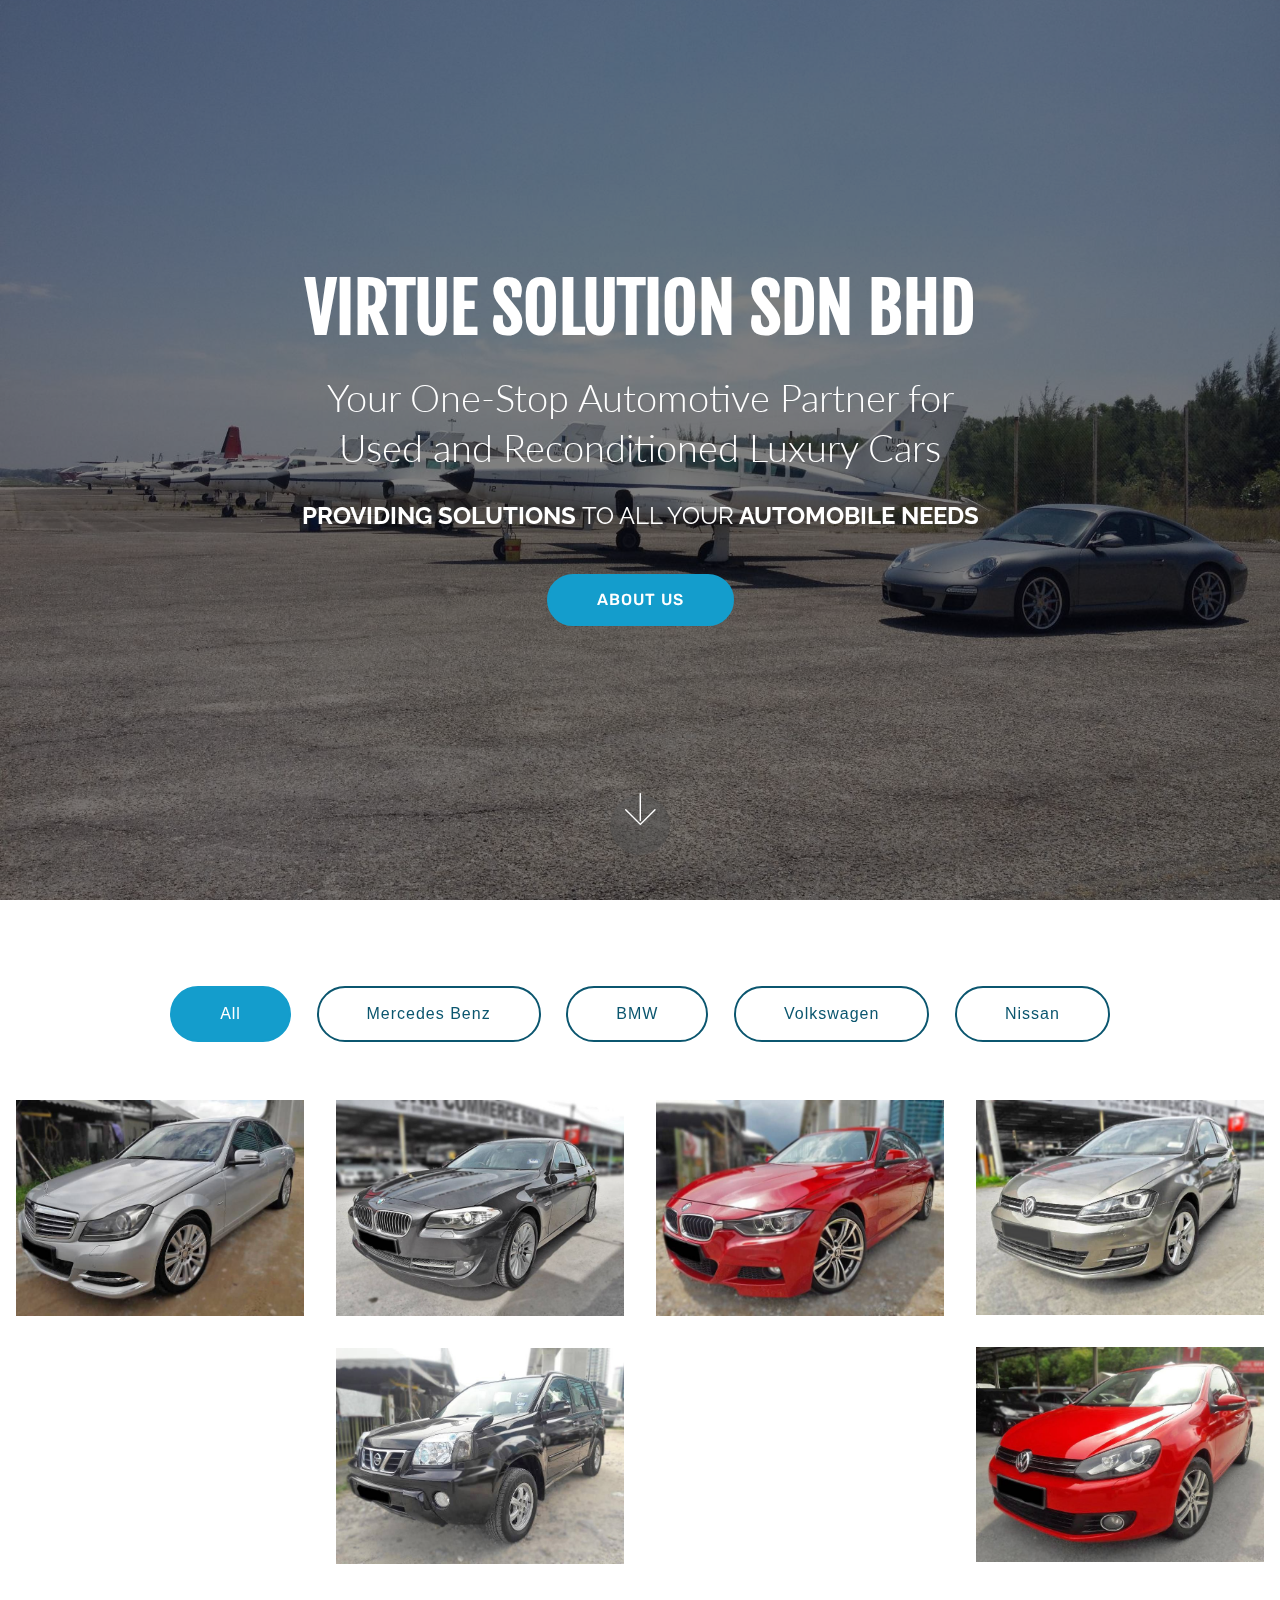
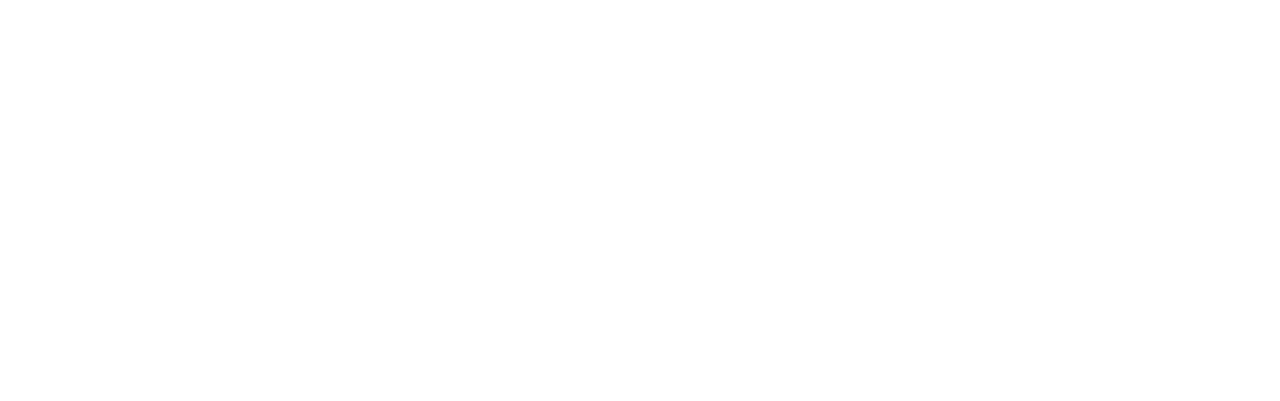
==== commit 9e5eb4ed: "create github pages" ====
--- a/index.html
+++ b/index.html
@@ -24,7 +24,7 @@
   
 </head>
 <body>
-<section class="cid-qvoZZ0nnr7 mbr-fullscreen mbr-parallax-background" id="header2-e" data-rv-view="314">
+<section class="cid-qvoZZ0nnr7 mbr-fullscreen mbr-parallax-background" id="header2-e" data-rv-view="1378">
 
     
 
@@ -48,17 +48,17 @@
     </div>
 </section>
 
-<section class="engine"><a href="https://mobirise.co/j">design your own website</a></section><section class="mbr-gallery mbr-slider-carousel cid-qvroARQ4od" id="gallery2-r" data-rv-view="317">
+<section class="engine"><a href="https://mobirise.co/a">web site builder</a></section><section class="mbr-gallery mbr-slider-carousel cid-qvroARQ4od" id="gallery2-r" data-rv-view="1381">
 
     
 
     <div>
-        <div><!-- Filter --><div class="mbr-gallery-filter container gallery-filter-active"><ul><li class="mbr-gallery-filter-all active"><a class="btn btn-md btn-primary-outline" href="">All</a></li></ul></div><!-- Gallery --><div class="mbr-gallery-row"><div class="mbr-gallery-layout-default"><div><div><div class="mbr-gallery-item mbr-gallery-item--p2" data-video-url="false" data-tags="Awesome"><div href="#lb-gallery2-r" data-slide-to="0" data-toggle="modal"><img src="assets/images/gallery00.jpg" alt=""><span class="icon-focus"></span></div></div><div class="mbr-gallery-item mbr-gallery-item--p2" data-video-url="false" data-tags="Responsive"><div href="#lb-gallery2-r" data-slide-to="1" data-toggle="modal"><img src="assets/images/aa-bmw-1000x500-800x400.jpg" alt=""><span class="icon-focus"></span></div></div><div class="mbr-gallery-item mbr-gallery-item--p2" data-video-url="false" data-tags="Creative"><div href="#lb-gallery2-r" data-slide-to="2" data-toggle="modal"><img src="assets/images/gallery02.jpg" alt=""><span class="icon-focus"></span></div></div><div class="mbr-gallery-item mbr-gallery-item--p2" data-video-url="false" data-tags="Animated"><div href="#lb-gallery2-r" data-slide-to="3" data-toggle="modal"><img src="assets/images/gallery03.jpg" alt=""><span class="icon-focus"></span></div></div><div class="mbr-gallery-item mbr-gallery-item--p2" data-video-url="false" data-tags="Awesome"><div href="#lb-gallery2-r" data-slide-to="4" data-toggle="modal"><img src="assets/images/gallery04.jpg" alt=""><span class="icon-focus"></span></div></div><div class="mbr-gallery-item mbr-gallery-item--p2" data-video-url="false" data-tags="Awesome"><div href="#lb-gallery2-r" data-slide-to="5" data-toggle="modal"><img src="assets/images/gallery05.jpg" alt=""><span class="icon-focus"></span></div></div><div class="mbr-gallery-item mbr-gallery-item--p2" data-video-url="false" data-tags="Responsive"><div href="#lb-gallery2-r" data-slide-to="6" data-toggle="modal"><img src="assets/images/gallery06.jpg" alt=""><span class="icon-focus"></span></div></div><div class="mbr-gallery-item mbr-gallery-item--p2" data-video-url="false" data-tags="Animated"><div href="#lb-gallery2-r" data-slide-to="7" data-toggle="modal"><img src="assets/images/gallery07.jpg" alt=""><span class="icon-focus"></span></div></div></div></div><div class="clearfix"></div></div></div><!-- Lightbox --><div data-app-prevent-settings="" class="mbr-slider modal fade carousel slide" tabindex="-1" data-keyboard="true" data-interval="false" id="lb-gallery2-r"><div class="modal-dialog"><div class="modal-content"><div class="modal-body"><div class="carousel-inner"><div class="carousel-item"><img src="assets/images/gallery00.jpg" alt=""></div><div class="carousel-item"><img src="assets/images/aa-bmw-1000x500.jpg" alt=""></div><div class="carousel-item active"><img src="assets/images/gallery02.jpg" alt=""></div><div class="carousel-item active"><img src="assets/images/gallery03.jpg" alt=""></div><div class="carousel-item active"><img src="assets/images/gallery04.jpg" alt=""></div><div class="carousel-item active"><img src="assets/images/gallery05.jpg" alt=""></div><div class="carousel-item active"><img src="assets/images/gallery06.jpg" alt=""></div><div class="carousel-item active"><img src="assets/images/gallery07.jpg" alt=""></div></div><a class="carousel-control carousel-control-prev" role="button" data-slide="prev" href="#lb-gallery2-r"><span class="mbri-left mbr-iconfont" aria-hidden="true"></span><span class="sr-only">Previous</span></a><a class="carousel-control carousel-control-next" role="button" data-slide="next" href="#lb-gallery2-r"><span class="mbri-right mbr-iconfont" aria-hidden="true"></span><span class="sr-only">Next</span></a><a class="close" href="#" role="button" data-dismiss="modal"><span class="sr-only">Close</span></a></div></div></div></div></div>
+        <div><!-- Filter --><div class="mbr-gallery-filter container gallery-filter-active"><ul><li class="mbr-gallery-filter-all active"><a class="btn btn-md btn-primary-outline" href="">All</a></li></ul></div><!-- Gallery --><div class="mbr-gallery-row"><div class="mbr-gallery-layout-default"><div><div><div class="mbr-gallery-item mbr-gallery-item--p2" data-video-url="false" data-tags="Mercedes Benz"><div href="#lb-gallery2-r" data-slide-to="0" data-toggle="modal"><img src="assets/images/inkedc200.1-li-789x592-789x592.jpg" alt=""><span class="icon-focus"></span></div></div><div class="mbr-gallery-item mbr-gallery-item--p2" data-video-url="false" data-tags="BMW"><div href="#lb-gallery2-r" data-slide-to="1" data-toggle="modal"><img src="assets/images/inked20161106-103520-li-1000x750-800x600.jpg" alt=""><span class="icon-focus"></span></div></div><div class="mbr-gallery-item mbr-gallery-item--p2" data-video-url="false" data-tags="BMW"><div href="#lb-gallery2-r" data-slide-to="2" data-toggle="modal"><img src="assets/images/328i.1-720x540-720x540.jpg" alt=""><span class="icon-focus"></span></div></div><div class="mbr-gallery-item mbr-gallery-item--p2" data-video-url="false" data-tags="Volkswagen"><div href="#lb-gallery2-r" data-slide-to="3" data-toggle="modal"><img src="assets/images/inkedmk7.1-li-911x683-800x599.jpg" alt=""><span class="icon-focus"></span></div></div><div class="mbr-gallery-item mbr-gallery-item--p2" data-video-url="false" data-tags="Volkswagen"><div href="#lb-gallery2-r" data-slide-to="4" data-toggle="modal"><img src="assets/images/inkedgolf.1-li-911x683-800x599.jpg" alt=""><span class="icon-focus"></span></div></div><div class="mbr-gallery-item mbr-gallery-item--p2" data-video-url="false" data-tags="Nissan"><div href="#lb-gallery2-r" data-slide-to="5" data-toggle="modal"><img src="assets/images/inkedxtrail.1-li-789x592-789x592.jpg" alt=""><span class="icon-focus"></span></div></div></div></div><div class="clearfix"></div></div></div><!-- Lightbox --><div data-app-prevent-settings="" class="mbr-slider modal fade carousel slide" tabindex="-1" data-keyboard="true" data-interval="false" id="lb-gallery2-r"><div class="modal-dialog"><div class="modal-content"><div class="modal-body"><div class="carousel-inner"><div class="carousel-item"><img src="assets/images/inkedc200.1-li-789x592.jpg" alt=""></div><div class="carousel-item"><img src="assets/images/inked20161106-103520-li-1000x750.jpg" alt=""></div><div class="carousel-item"><img src="assets/images/328i.1-720x540.jpg" alt=""></div><div class="carousel-item"><img src="assets/images/inkedmk7.1-li-911x683.jpg" alt=""></div><div class="carousel-item"><img src="assets/images/inkedgolf.1-li-911x683.jpg" alt=""></div><div class="carousel-item active"><img src="assets/images/inkedxtrail.1-li-789x592.jpg" alt=""></div></div><a class="carousel-control carousel-control-prev" role="button" data-slide="prev" href="#lb-gallery2-r"><span class="mbri-left mbr-iconfont" aria-hidden="true"></span><span class="sr-only">Previous</span></a><a class="carousel-control carousel-control-next" role="button" data-slide="next" href="#lb-gallery2-r"><span class="mbri-right mbr-iconfont" aria-hidden="true"></span><span class="sr-only">Next</span></a><a class="close" href="#" role="button" data-dismiss="modal"><span class="sr-only">Close</span></a></div></div></div></div></div>
     </div>
 
 </section>
 
-<section class="cid-qvoZZ3kYmc mbr-reveal" id="footer1-f" data-rv-view="352">
+<section class="cid-qvoZZ3kYmc mbr-reveal" id="footer1-f" data-rv-view="1408">
 
     
 
@@ -154,16 +154,6 @@
     </div>
 </section>
 
-<section class="mbr-gallery mbr-slider-carousel cid-qvrqvlfEc9" id="gallery1-s" data-rv-view="355">
-
-    
-
-    <div>
-        <div><!-- Filter --><!-- Gallery --><div class="mbr-gallery-row"><div class="mbr-gallery-layout-default"><div><div><div class="mbr-gallery-item mbr-gallery-item--p1" data-video-url="false" data-tags="Awesome"><div href="#lb-gallery1-s" data-slide-to="0" data-toggle="modal"><img src="assets/images/gallery00.jpg" alt=""><span class="icon-focus"></span><span class="mbr-gallery-title mbr-fonts-style display-7">Type caption here</span></div></div><div class="mbr-gallery-item mbr-gallery-item--p1" data-video-url="false" data-tags="Responsive"><div href="#lb-gallery1-s" data-slide-to="1" data-toggle="modal"><img src="assets/images/gallery01.jpg" alt=""><span class="icon-focus"></span><span class="mbr-gallery-title mbr-fonts-style display-7">Type caption here</span></div></div><div class="mbr-gallery-item mbr-gallery-item--p1" data-video-url="false" data-tags="Creative"><div href="#lb-gallery1-s" data-slide-to="2" data-toggle="modal"><img src="assets/images/gallery02.jpg" alt=""><span class="icon-focus"></span><span class="mbr-gallery-title mbr-fonts-style display-7">Type caption here</span></div></div><div class="mbr-gallery-item mbr-gallery-item--p1" data-video-url="false" data-tags="Animated"><div href="#lb-gallery1-s" data-slide-to="3" data-toggle="modal"><img src="assets/images/gallery03.jpg" alt=""><span class="icon-focus"></span><span class="mbr-gallery-title mbr-fonts-style display-7">Type caption here</span></div></div><div class="mbr-gallery-item mbr-gallery-item--p1" data-video-url="false" data-tags="Awesome"><div href="#lb-gallery1-s" data-slide-to="4" data-toggle="modal"><img src="assets/images/gallery04.jpg" alt=""><span class="icon-focus"></span><span class="mbr-gallery-title mbr-fonts-style display-7">Type caption here</span></div></div><div class="mbr-gallery-item mbr-gallery-item--p1" data-video-url="false" data-tags="Awesome"><div href="#lb-gallery1-s" data-slide-to="5" data-toggle="modal"><img src="assets/images/gallery05.jpg" alt=""><span class="icon-focus"></span><span class="mbr-gallery-title mbr-fonts-style display-7">Type caption here</span></div></div><div class="mbr-gallery-item mbr-gallery-item--p1" data-video-url="false" data-tags="Responsive"><div href="#lb-gallery1-s" data-slide-to="6" data-toggle="modal"><img src="assets/images/gallery06.jpg" alt=""><span class="icon-focus"></span><span class="mbr-gallery-title mbr-fonts-style display-7">Type caption here</span></div></div><div class="mbr-gallery-item mbr-gallery-item--p1" data-video-url="false" data-tags="Animated"><div href="#lb-gallery1-s" data-slide-to="7" data-toggle="modal"><img src="assets/images/gallery07.jpg" alt=""><span class="icon-focus"></span><span class="mbr-gallery-title mbr-fonts-style display-7">Type caption here</span></div></div></div></div><div class="clearfix"></div></div></div><!-- Lightbox --><div data-app-prevent-settings="" class="mbr-slider modal fade carousel slide" tabindex="-1" data-keyboard="true" data-interval="false" id="lb-gallery1-s"><div class="modal-dialog"><div class="modal-content"><div class="modal-body"><div class="carousel-inner"><div class="carousel-item active"><img src="assets/images/gallery00.jpg" alt=""></div><div class="carousel-item"><img src="assets/images/gallery01.jpg" alt=""></div><div class="carousel-item"><img src="assets/images/gallery02.jpg" alt=""></div><div class="carousel-item"><img src="assets/images/gallery03.jpg" alt=""></div><div class="carousel-item"><img src="assets/images/gallery04.jpg" alt=""></div><div class="carousel-item"><img src="assets/images/gallery05.jpg" alt=""></div><div class="carousel-item"><img src="assets/images/gallery06.jpg" alt=""></div><div class="carousel-item"><img src="assets/images/gallery07.jpg" alt=""></div></div><a class="carousel-control carousel-control-prev" role="button" data-slide="prev" href="#lb-gallery1-s"><span class="mbri-left mbr-iconfont" aria-hidden="true"></span><span class="sr-only">Previous</span></a><a class="carousel-control carousel-control-next" role="button" data-slide="next" href="#lb-gallery1-s"><span class="mbri-right mbr-iconfont" aria-hidden="true"></span><span class="sr-only">Next</span></a><a class="close" href="#" role="button" data-dismiss="modal"><span class="sr-only">Close</span></a></div></div></div></div></div>
-    </div>
-
-</section>
-
 
   <script src="assets/web/assets/jquery/jquery.min.js"></script>
   <script src="assets/popper/popper.min.js"></script>
--- a/assets/mobirise/css/mbr-additional.css
+++ b/assets/mobirise/css/mbr-additional.css
@@ -1346,7 +1346,7 @@
 .cid-qvroARQ4od {
   padding-top: 45px;
   padding-bottom: 90px;
-  background-color: #b2ccd2;
+  background-color: #ffffff;
 }
 .cid-qvroARQ4od .mbr-slider .carousel-control {
   background: #1b1b1b;
@@ -1453,62 +1453,54 @@
     -webkit-justify-content: center;
   }
 }
-.cid-qvrqvlfEc9 {
-  padding-top: 90px;
-  padding-bottom: 90px;
-  background-color: #ffffff;
-}
-.cid-qvrqvlfEc9 .mbr-slider .carousel-control {
-  background: #1b1b1b;
-}
-.cid-qvrqvlfEc9 .mbr-slider .carousel-control-prev {
-  left: 0;
-  margin-left: 2.5rem;
-}
-.cid-qvrqvlfEc9 .mbr-slider .carousel-control-next {
-  right: 0;
-  margin-right: 2.5rem;
-}
-.cid-qvrqvlfEc9 .mbr-slider .modal-body .close {
-  background: #1b1b1b;
-}
-.cid-qvrqvlfEc9 .mbr-gallery-item > div::before {
-  content: '';
-  position: absolute;
-  left: 0;
-  top: 0;
-  width: 100%;
-  height: 100%;
-  background: linear-gradient(to left, #554346, #45505b) !important;
-  opacity: 0;
-  -webkit-transition: 0.2s opacity ease-in-out;
-  transition: 0.2s opacity ease-in-out;
-}
-.cid-qvrqvlfEc9 .mbr-gallery-title {
-  font-size: .9em;
-  position: absolute;
-  display: block;
-  width: 100%;
-  bottom: 0;
-  padding: 1rem;
-  color: #fff;
-  background: linear-gradient(to left, rgba(85, 67, 70, 0.85), rgba(69, 80, 91, 0.85)) !important;
-  -webkit-transition: 0.2s background ease-in-out;
-  transition: 0.2s background ease-in-out;
-}
-.cid-qvoZYHZ89c .navbar {
-  padding: .5rem 0;
-  background: #333333;
+.cid-qvrEnW8zPe {
+  padding-top: 120px;
+  padding-bottom: 135px;
+  background-image: url("../../../assets/images/tumblr-ncevklhcpf1rnxn7co1-r1.gif");
+}
+.cid-qvrEnW8zPe h1 {
+  color: #616161;
+}
+.cid-qvrEnW8zPe h2,
+.cid-qvrEnW8zPe h3,
+.cid-qvrEnW8zPe p {
+  color: #767676;
+}
+.cid-qvrEnW8zPe .mbr-section-subtitle {
+  font-style: italic;
+}
+.cid-qvrEnW8zPe H1 {
+  color: #149dcc;
+}
+.cid-qvrEnW8zPe B {
+  color: #ffffff;
+}
+.cid-qvrEnW8zPe H3 {
+  color: #ffffff;
+}
+.cid-qvrEnW8zPe P {
+  color: #ffffff;
+  text-align: left;
+}
+.cid-qvrEnW8zPe SPAN {
+  color: #55b4d4;
+}
+.cid-qvrEnW8zPe I {
+  color: #ffffff;
+}
+.cid-qvGCasGOf0 .navbar {
+  background: #ffffff;
   transition: none;
   min-height: 77px;
-}
-.cid-qvoZYHZ89c .navbar-dropdown.bg-color.transparent.opened {
-  background: #333333;
-}
-.cid-qvoZYHZ89c a {
+  padding: .5rem 0;
+}
+.cid-qvGCasGOf0 .navbar-dropdown.bg-color.transparent.opened {
+  background: #ffffff;
+}
+.cid-qvGCasGOf0 a {
   font-style: normal;
 }
-.cid-qvoZYHZ89c .nav-item span {
+.cid-qvGCasGOf0 .nav-item span {
   padding-right: 0.4em;
   line-height: 0.5em;
   vertical-align: text-bottom;
@@ -1516,22 +1508,22 @@
   top: -0.2em;
   text-decoration: none;
 }
-.cid-qvoZYHZ89c .nav-item a {
+.cid-qvGCasGOf0 .nav-item a {
   padding: 0.7rem 0 !important;
   margin: 0rem .65rem !important;
 }
-.cid-qvoZYHZ89c .btn {
+.cid-qvGCasGOf0 .btn {
   padding: 0.4rem 1.5rem;
   display: inline-flex;
   align-items: center;
 }
-.cid-qvoZYHZ89c .btn .mbr-iconfont {
+.cid-qvGCasGOf0 .btn .mbr-iconfont {
   font-size: 1.6rem;
 }
-.cid-qvoZYHZ89c .menu-logo {
+.cid-qvGCasGOf0 .menu-logo {
   margin-right: auto;
 }
-.cid-qvoZYHZ89c .menu-logo .navbar-brand {
+.cid-qvGCasGOf0 .menu-logo .navbar-brand {
   display: flex;
   margin-left: 5rem;
   padding: 0;
@@ -1539,49 +1531,49 @@
   min-height: 3.8rem;
   align-items: center;
 }
-.cid-qvoZYHZ89c .menu-logo .navbar-brand .navbar-caption-wrap {
-  display: -webkit-flex;
+.cid-qvGCasGOf0 .menu-logo .navbar-brand .navbar-caption-wrap {
+  display: flex;
   -webkit-align-items: center;
   align-items: center;
   word-break: break-word;
   min-width: 7rem;
   margin: .3rem 0;
 }
-.cid-qvoZYHZ89c .menu-logo .navbar-brand .navbar-caption-wrap .navbar-caption {
+.cid-qvGCasGOf0 .menu-logo .navbar-brand .navbar-caption-wrap .navbar-caption {
   line-height: 1.2rem !important;
   padding-right: 2rem;
 }
-.cid-qvoZYHZ89c .menu-logo .navbar-brand .navbar-logo {
+.cid-qvGCasGOf0 .menu-logo .navbar-brand .navbar-logo {
   font-size: 4rem;
   transition: font-size 0.25s;
 }
-.cid-qvoZYHZ89c .menu-logo .navbar-brand .navbar-logo img {
+.cid-qvGCasGOf0 .menu-logo .navbar-brand .navbar-logo img {
   display: flex;
 }
-.cid-qvoZYHZ89c .menu-logo .navbar-brand .navbar-logo .mbr-iconfont {
+.cid-qvGCasGOf0 .menu-logo .navbar-brand .navbar-logo .mbr-iconfont {
   transition: font-size 0.25s;
 }
-.cid-qvoZYHZ89c .navbar-toggleable-sm .navbar-collapse {
+.cid-qvGCasGOf0 .navbar-toggleable-sm .navbar-collapse {
   justify-content: flex-end;
   -webkit-justify-content: flex-end;
   padding-right: 5rem;
   width: auto;
 }
-.cid-qvoZYHZ89c .navbar-toggleable-sm .navbar-collapse .navbar-nav {
+.cid-qvGCasGOf0 .navbar-toggleable-sm .navbar-collapse .navbar-nav {
   flex-wrap: wrap;
   -webkit-flex-wrap: wrap;
   padding-left: 0;
 }
-.cid-qvoZYHZ89c .navbar-toggleable-sm .navbar-collapse .navbar-nav .nav-item {
+.cid-qvGCasGOf0 .navbar-toggleable-sm .navbar-collapse .navbar-nav .nav-item {
   -webkit-align-self: center;
   align-self: center;
 }
-.cid-qvoZYHZ89c .navbar-toggleable-sm .navbar-collapse .navbar-buttons {
+.cid-qvGCasGOf0 .navbar-toggleable-sm .navbar-collapse .navbar-buttons {
   padding-left: 0;
   padding-bottom: 0;
 }
-.cid-qvoZYHZ89c .dropdown .dropdown-menu {
-  background: #333333;
+.cid-qvGCasGOf0 .dropdown .dropdown-menu {
+  background: #ffffff;
   display: none;
   position: absolute;
   min-width: 5rem;
@@ -1589,20 +1581,20 @@
   padding-bottom: 1.4rem;
   text-align: left;
 }
-.cid-qvoZYHZ89c .dropdown .dropdown-menu .dropdown-item {
+.cid-qvGCasGOf0 .dropdown .dropdown-menu .dropdown-item {
   width: auto;
   padding: 0.235em 1.5385em 0.235em 1.5385em !important;
 }
-.cid-qvoZYHZ89c .dropdown .dropdown-menu .dropdown-item::after {
+.cid-qvGCasGOf0 .dropdown .dropdown-menu .dropdown-item::after {
   right: 0.5rem;
 }
-.cid-qvoZYHZ89c .dropdown .dropdown-menu .dropdown-submenu {
+.cid-qvGCasGOf0 .dropdown .dropdown-menu .dropdown-submenu {
   margin: 0;
 }
-.cid-qvoZYHZ89c .dropdown.open > .dropdown-menu {
+.cid-qvGCasGOf0 .dropdown.open > .dropdown-menu {
   display: block;
 }
-.cid-qvoZYHZ89c .navbar-toggleable-sm.opened:after {
+.cid-qvGCasGOf0 .navbar-toggleable-sm.opened:after {
   position: absolute;
   width: 100vw;
   height: 100vh;
@@ -1614,28 +1606,28 @@
   -webkit-transform: translateY(100%);
   z-index: 1000;
 }
-.cid-qvoZYHZ89c .navbar.navbar-short {
+.cid-qvGCasGOf0 .navbar.navbar-short {
   min-height: 60px;
   transition: all .2s;
 }
-.cid-qvoZYHZ89c .navbar.navbar-short .navbar-toggler-right {
+.cid-qvGCasGOf0 .navbar.navbar-short .navbar-toggler-right {
   top: 20px;
 }
-.cid-qvoZYHZ89c .navbar.navbar-short .navbar-logo a {
+.cid-qvGCasGOf0 .navbar.navbar-short .navbar-logo a {
   font-size: 2.5rem !important;
   line-height: 2.5rem;
   transition: font-size 0.25s;
 }
-.cid-qvoZYHZ89c .navbar.navbar-short .navbar-logo a .mbr-iconfont {
+.cid-qvGCasGOf0 .navbar.navbar-short .navbar-logo a .mbr-iconfont {
   font-size: 2.5rem !important;
 }
-.cid-qvoZYHZ89c .navbar.navbar-short .navbar-logo a img {
+.cid-qvGCasGOf0 .navbar.navbar-short .navbar-logo a img {
   height: 3rem !important;
 }
-.cid-qvoZYHZ89c .navbar.navbar-short .navbar-brand {
+.cid-qvGCasGOf0 .navbar.navbar-short .navbar-brand {
   min-height: 3rem;
 }
-.cid-qvoZYHZ89c button.navbar-toggler {
+.cid-qvGCasGOf0 button.navbar-toggler {
   width: 31px;
   height: 18px;
   cursor: pointer;
@@ -1643,99 +1635,99 @@
   top: 1.5rem;
   right: 1rem;
 }
-.cid-qvoZYHZ89c button.navbar-toggler:focus {
+.cid-qvGCasGOf0 button.navbar-toggler:focus {
   outline: none;
 }
-.cid-qvoZYHZ89c button.navbar-toggler .hamburger span {
+.cid-qvGCasGOf0 button.navbar-toggler .hamburger span {
   position: absolute;
   right: 0;
   width: 30px;
   height: 2px;
   border-right: 5px;
-  background-color: #ffffff;
-}
-.cid-qvoZYHZ89c button.navbar-toggler .hamburger span:nth-child(1) {
+  background-color: #333333;
+}
+.cid-qvGCasGOf0 button.navbar-toggler .hamburger span:nth-child(1) {
   top: 0;
   transition: all .2s;
 }
-.cid-qvoZYHZ89c button.navbar-toggler .hamburger span:nth-child(2) {
+.cid-qvGCasGOf0 button.navbar-toggler .hamburger span:nth-child(2) {
   top: 8px;
   transition: all .15s;
 }
-.cid-qvoZYHZ89c button.navbar-toggler .hamburger span:nth-child(3) {
+.cid-qvGCasGOf0 button.navbar-toggler .hamburger span:nth-child(3) {
   top: 8px;
   transition: all .15s;
 }
-.cid-qvoZYHZ89c button.navbar-toggler .hamburger span:nth-child(4) {
+.cid-qvGCasGOf0 button.navbar-toggler .hamburger span:nth-child(4) {
   top: 16px;
   transition: all .2s;
 }
-.cid-qvoZYHZ89c nav.opened .hamburger span:nth-child(1) {
+.cid-qvGCasGOf0 nav.opened .hamburger span:nth-child(1) {
   top: 8px;
   width: 0;
   opacity: 0;
   right: 50%;
   transition: all .2s;
 }
-.cid-qvoZYHZ89c nav.opened .hamburger span:nth-child(2) {
+.cid-qvGCasGOf0 nav.opened .hamburger span:nth-child(2) {
   -webkit-transform: rotate(45deg);
   transform: rotate(45deg);
   transition: all .25s;
 }
-.cid-qvoZYHZ89c nav.opened .hamburger span:nth-child(3) {
+.cid-qvGCasGOf0 nav.opened .hamburger span:nth-child(3) {
   -webkit-transform: rotate(-45deg);
   transform: rotate(-45deg);
   transition: all .25s;
 }
-.cid-qvoZYHZ89c nav.opened .hamburger span:nth-child(4) {
+.cid-qvGCasGOf0 nav.opened .hamburger span:nth-child(4) {
   top: 8px;
   width: 0;
   opacity: 0;
   right: 50%;
   transition: all .2s;
 }
-.cid-qvoZYHZ89c .collapsed.navbar-expand {
+.cid-qvGCasGOf0 .collapsed.navbar-expand {
   flex-direction: column;
 }
-.cid-qvoZYHZ89c .collapsed .btn {
+.cid-qvGCasGOf0 .collapsed .btn {
   display: flex;
 }
-.cid-qvoZYHZ89c .collapsed .navbar-collapse {
+.cid-qvGCasGOf0 .collapsed .navbar-collapse {
   display: none !important;
   padding-right: 0 !important;
 }
-.cid-qvoZYHZ89c .collapsed .navbar-collapse.collapsing,
-.cid-qvoZYHZ89c .collapsed .navbar-collapse.show {
+.cid-qvGCasGOf0 .collapsed .navbar-collapse.collapsing,
+.cid-qvGCasGOf0 .collapsed .navbar-collapse.show {
   display: block !important;
 }
-.cid-qvoZYHZ89c .collapsed .navbar-collapse.collapsing .navbar-nav,
-.cid-qvoZYHZ89c .collapsed .navbar-collapse.show .navbar-nav {
+.cid-qvGCasGOf0 .collapsed .navbar-collapse.collapsing .navbar-nav,
+.cid-qvGCasGOf0 .collapsed .navbar-collapse.show .navbar-nav {
   display: block;
   text-align: center;
 }
-.cid-qvoZYHZ89c .collapsed .navbar-collapse.collapsing .navbar-nav .nav-item,
-.cid-qvoZYHZ89c .collapsed .navbar-collapse.show .navbar-nav .nav-item {
+.cid-qvGCasGOf0 .collapsed .navbar-collapse.collapsing .navbar-nav .nav-item,
+.cid-qvGCasGOf0 .collapsed .navbar-collapse.show .navbar-nav .nav-item {
   clear: both;
 }
-.cid-qvoZYHZ89c .collapsed .navbar-collapse.collapsing .navbar-buttons,
-.cid-qvoZYHZ89c .collapsed .navbar-collapse.show .navbar-buttons {
+.cid-qvGCasGOf0 .collapsed .navbar-collapse.collapsing .navbar-buttons,
+.cid-qvGCasGOf0 .collapsed .navbar-collapse.show .navbar-buttons {
   text-align: center;
 }
-.cid-qvoZYHZ89c .collapsed .navbar-collapse.collapsing .navbar-buttons:last-child,
-.cid-qvoZYHZ89c .collapsed .navbar-collapse.show .navbar-buttons:last-child {
+.cid-qvGCasGOf0 .collapsed .navbar-collapse.collapsing .navbar-buttons:last-child,
+.cid-qvGCasGOf0 .collapsed .navbar-collapse.show .navbar-buttons:last-child {
   margin-bottom: 1rem;
 }
-.cid-qvoZYHZ89c .collapsed button.navbar-toggler {
+.cid-qvGCasGOf0 .collapsed button.navbar-toggler {
   display: block;
 }
-.cid-qvoZYHZ89c .collapsed .navbar-brand {
+.cid-qvGCasGOf0 .collapsed .navbar-brand {
   margin-left: 1rem !important;
 }
-.cid-qvoZYHZ89c .collapsed .navbar-toggleable-sm {
+.cid-qvGCasGOf0 .collapsed .navbar-toggleable-sm {
   flex-direction: column;
   -webkit-flex-direction: column;
 }
-.cid-qvoZYHZ89c .collapsed .dropdown .dropdown-menu {
+.cid-qvGCasGOf0 .collapsed .dropdown .dropdown-menu {
   width: 100%;
   text-align: center;
   position: relative;
@@ -1747,19 +1739,19 @@
   transition-duration: .5s;
   transition-property: opacity,padding,height;
 }
-.cid-qvoZYHZ89c .collapsed .dropdown.open > .dropdown-menu {
+.cid-qvGCasGOf0 .collapsed .dropdown.open > .dropdown-menu {
   position: relative;
   opacity: 1;
   height: auto;
   padding: 1.4rem 0;
   visibility: visible;
 }
-.cid-qvoZYHZ89c .collapsed .dropdown .dropdown-submenu {
+.cid-qvGCasGOf0 .collapsed .dropdown .dropdown-submenu {
   left: 0;
   text-align: center;
   width: 100%;
 }
-.cid-qvoZYHZ89c .collapsed .dropdown .dropdown-toggle[data-toggle="dropdown-submenu"]::after {
+.cid-qvGCasGOf0 .collapsed .dropdown .dropdown-toggle[data-toggle="dropdown-submenu"]::after {
   margin-top: 0;
   position: inherit;
   right: 0;
@@ -1775,51 +1767,51 @@
   border-left: .30em solid transparent;
 }
 @media (max-width: 991px) {
-  .cid-qvoZYHZ89c .navbar-expand {
+  .cid-qvGCasGOf0.navbar-expand {
     flex-direction: column;
   }
-  .cid-qvoZYHZ89c img {
+  .cid-qvGCasGOf0 img {
     height: 3.8rem !important;
   }
-  .cid-qvoZYHZ89c .btn {
+  .cid-qvGCasGOf0 .btn {
     display: flex;
   }
-  .cid-qvoZYHZ89c button.navbar-toggler {
+  .cid-qvGCasGOf0 button.navbar-toggler {
     display: block;
   }
-  .cid-qvoZYHZ89c .navbar-brand {
+  .cid-qvGCasGOf0 .navbar-brand {
     margin-left: 1rem !important;
   }
-  .cid-qvoZYHZ89c .navbar-toggleable-sm {
+  .cid-qvGCasGOf0 .navbar-toggleable-sm {
     flex-direction: column;
     -webkit-flex-direction: column;
   }
-  .cid-qvoZYHZ89c .navbar-collapse {
+  .cid-qvGCasGOf0 .navbar-collapse {
     display: none !important;
     padding-right: 0 !important;
   }
-  .cid-qvoZYHZ89c .navbar-collapse.collapsing,
-  .cid-qvoZYHZ89c .navbar-collapse.show {
+  .cid-qvGCasGOf0 .navbar-collapse.collapsing,
+  .cid-qvGCasGOf0 .navbar-collapse.show {
     display: block !important;
   }
-  .cid-qvoZYHZ89c .navbar-collapse.collapsing .navbar-nav,
-  .cid-qvoZYHZ89c .navbar-collapse.show .navbar-nav {
+  .cid-qvGCasGOf0 .navbar-collapse.collapsing .navbar-nav,
+  .cid-qvGCasGOf0 .navbar-collapse.show .navbar-nav {
     display: block;
     text-align: center;
   }
-  .cid-qvoZYHZ89c .navbar-collapse.collapsing .navbar-nav .nav-item,
-  .cid-qvoZYHZ89c .navbar-collapse.show .navbar-nav .nav-item {
+  .cid-qvGCasGOf0 .navbar-collapse.collapsing .navbar-nav .nav-item,
+  .cid-qvGCasGOf0 .navbar-collapse.show .navbar-nav .nav-item {
     clear: both;
   }
-  .cid-qvoZYHZ89c .navbar-collapse.collapsing .navbar-buttons,
-  .cid-qvoZYHZ89c .navbar-collapse.show .navbar-buttons {
+  .cid-qvGCasGOf0 .navbar-collapse.collapsing .navbar-buttons,
+  .cid-qvGCasGOf0 .navbar-collapse.show .navbar-buttons {
     text-align: center;
   }
-  .cid-qvoZYHZ89c .navbar-collapse.collapsing .navbar-buttons:last-child,
-  .cid-qvoZYHZ89c .navbar-collapse.show .navbar-buttons:last-child {
+  .cid-qvGCasGOf0 .navbar-collapse.collapsing .navbar-buttons:last-child,
+  .cid-qvGCasGOf0 .navbar-collapse.show .navbar-buttons:last-child {
     margin-bottom: 1rem;
   }
-  .cid-qvoZYHZ89c .dropdown .dropdown-menu {
+  .cid-qvGCasGOf0 .dropdown .dropdown-menu {
     width: 100%;
     text-align: center;
     position: relative;
@@ -1831,19 +1823,19 @@
     transition-duration: .5s;
     transition-property: opacity,padding,height;
   }
-  .cid-qvoZYHZ89c .dropdown.open > .dropdown-menu {
+  .cid-qvGCasGOf0 .dropdown.open > .dropdown-menu {
     position: relative;
     opacity: 1;
     height: auto;
     padding: 1.4rem 0;
     visibility: visible;
   }
-  .cid-qvoZYHZ89c .dropdown .dropdown-submenu {
+  .cid-qvGCasGOf0 .dropdown .dropdown-submenu {
     left: 0;
     text-align: center;
     width: 100%;
   }
-  .cid-qvoZYHZ89c .dropdown .dropdown-toggle[data-toggle="dropdown-submenu"]::after {
+  .cid-qvGCasGOf0 .dropdown .dropdown-toggle[data-toggle="dropdown-submenu"]::after {
     margin-top: 0;
     position: inherit;
     right: 0;
@@ -1860,166 +1852,516 @@
   }
 }
 @media (min-width: 767px) {
-  .cid-qvoZYHZ89c .menu-logo {
+  .cid-qvGCasGOf0 .menu-logo {
     flex-shrink: 0;
   }
 }
-.cid-qvp3Scif70 {
-  padding-top: 120px;
+.cid-qvvTaQCoT1 {
+  padding-top: 105px;
   padding-bottom: 90px;
-  background-image: url("../../../assets/images/main-1920x1088.jpg");
-}
-.cid-qvpaOx2VYS {
+  background-color: #ffffff;
+}
+.cid-qvvTaQCoT1 .mbr-iconfont {
+  font-size: 48px;
+  padding-right: 1rem;
+}
+.cid-qvvTaQCoT1 .input {
+  margin-bottom: 15px;
+}
+.cid-qvvTaQCoT1 .map {
+  width: 100%;
+  height: 30rem;
+}
+.cid-qvvTaQCoT1 .map iframe {
+  width: inherit;
+  height: 100%;
+}
+.cid-qvvTaQCoT1 .icon-block {
+  margin-bottom: 10px;
+  display: -webkit-flex;
+  align-items: center;
+  -webkit-align-items: center;
+}
+.cid-qvvTaQCoT1 .icon-block .icon-block__icon {
+  display: inline-block;
+  flex-shrink: 0;
+  -webkit-flex-shrink: 0;
+}
+.cid-qvvTaQCoT1 .icon-block .icon-block__title {
+  display: inline-block;
+  align-self: center;
+  -webkit-align-self: center;
+  margin-bottom: 0;
+  line-height: 1;
+  font-style: italic;
+}
+.cid-qvvTaQCoT1 .mbr-text {
+  color: #767676;
+}
+.cid-qvvTaQCoT1 a:not([href]):not([tabindex]) {
+  color: #fff;
+  border-radius: 3px;
+}
+.cid-qvvTaQCoT1 .multi-horizontal {
+  flex-grow: 1;
+  -webkit-flex-grow: 1;
+  max-width: 100%;
+}
+.cid-qvvTaQCoT1 .input-group-btn {
+  display: block;
+  text-align: center;
+}
+.cid-qvvTaQCoT1 .google-map {
+  height: 25rem;
+  position: relative;
+}
+.cid-qvvTaQCoT1 .google-map iframe {
+  height: 100%;
+  width: 100%;
+}
+.cid-qvvTaQCoT1 .google-map [data-state-details] {
+  color: #6b6763;
+  font-family: Montserrat;
+  height: 1.5em;
+  margin-top: -0.75em;
+  padding-left: 1.25rem;
+  padding-right: 1.25rem;
+  position: absolute;
+  text-align: center;
+  top: 50%;
+  width: 100%;
+}
+.cid-qvvTaQCoT1 .google-map[data-state] {
+  background: #e9e5dc;
+}
+.cid-qvvTaQCoT1 .google-map[data-state="loading"] [data-state-details] {
+  display: none;
+}
+@media (max-width: 767px) {
+  .cid-qvvTaQCoT1 h2 {
+    padding-top: 2rem;
+  }
+}
+@media (min-width: 768px) {
+  .cid-qvvTaQCoT1 .container > .row > .col-md-6:first-child {
+    padding-right: 30px;
+  }
+  .cid-qvvTaQCoT1 .container > .row > .col-md-6:last-child {
+    padding-left: 30px;
+  }
+}
+.cid-qvynxCT6F3 {
+  padding-top: 60px;
+  padding-bottom: 30px;
+  background-image: url("../../../assets/images/ezgif.com-optimize-1.gif");
+}
+.cid-qvynET2IAU {
   padding-top: 90px;
   padding-bottom: 90px;
+  background-color: #efefef;
+}
+.cid-qvynET2IAU .card-img {
+  background-color: #fff;
+}
+.cid-qvynET2IAU .card-img a {
+  display: block;
+  padding-top: 2rem;
+}
+.cid-qvynET2IAU .card-box {
   background-color: #ffffff;
-}
-.cid-qvpaOx2VYS .mbr-slider .carousel-control {
-  background: #1b1b1b;
-}
-.cid-qvpaOx2VYS .mbr-slider .carousel-control-prev {
-  left: 0;
-  margin-left: 2.5rem;
-}
-.cid-qvpaOx2VYS .mbr-slider .carousel-control-next {
-  right: 0;
-  margin-right: 2.5rem;
-}
-.cid-qvpaOx2VYS .mbr-slider .modal-body .close {
-  background: #1b1b1b;
-}
-.cid-qvpaOx2VYS .mbr-gallery-item > div::before {
-  content: '';
-  position: absolute;
-  left: 0;
-  top: 0;
-  width: 100%;
-  height: 100%;
-  background: linear-gradient(to left, #554346, #45505b) !important;
-  opacity: 0;
-  -webkit-transition: 0.2s opacity ease-in-out;
-  transition: 0.2s opacity ease-in-out;
-}
-.cid-qvpaOx2VYS .mbr-gallery-title {
-  font-size: .9em;
-  position: absolute;
-  display: block;
-  width: 100%;
-  bottom: 0;
-  padding: 1rem;
-  color: #fff;
-  background: linear-gradient(to left, rgba(85, 67, 70, 0.85), rgba(69, 80, 91, 0.85)) !important;
-  -webkit-transition: 0.2s background ease-in-out;
-  transition: 0.2s background ease-in-out;
-}
-.cid-qvpb2YrM8L {
-  padding-top: 60px;
-  padding-bottom: 60px;
-  background-color: #ffffff;
-}
-.cid-qvpb2YrM8L .form-text {
+  padding: 2rem;
+}
+.cid-qvynET2IAU h4 {
+  font-weight: 500;
+  margin-bottom: 0;
+  text-align: left;
+}
+.cid-qvynET2IAU p {
+  text-align: left;
+}
+.cid-qvynET2IAU .mbr-text {
   color: #767676;
 }
-@media (max-width: 767px) {
-  .cid-qvpb2YrM8L .content {
-    text-align: center;
-  }
-  .cid-qvpb2YrM8L .content > div:not(:last-child) {
-    margin-bottom: 2rem;
-  }
-}
-.cid-qvpb2YrM8L .input-group {
+.cid-qvynET2IAU .card-wrapper {
+  box-shadow: 0px 0px 0px 0px rgba(0, 0, 0, 0);
+  transition: box-shadow 0.3s;
+}
+.cid-qvynET2IAU .card-wrapper:hover {
+  box-shadow: 0px 0px 30px 0px rgba(0, 0, 0, 0.05);
+  transition: box-shadow 0.3s;
+}
+@media (min-width: 992px) {
+  .cid-qvynET2IAU .my-col {
+    flex: 0 0 20%;
+    max-width: 20%;
+    padding: 15px;
+  }
+}
+.cid-qvGzzrGTRC .navbar {
+  background: #ffffff;
+  transition: none;
+  min-height: 77px;
+  padding: .5rem 0;
+}
+.cid-qvGzzrGTRC .navbar-dropdown.bg-color.transparent.opened {
+  background: #ffffff;
+}
+.cid-qvGzzrGTRC a {
+  font-style: normal;
+}
+.cid-qvGzzrGTRC .nav-item span {
+  padding-right: 0.4em;
+  line-height: 0.5em;
+  vertical-align: text-bottom;
+  position: relative;
+  top: -0.2em;
+  text-decoration: none;
+}
+.cid-qvGzzrGTRC .nav-item a {
+  padding: 0.7rem 0 !important;
+  margin: 0rem .65rem !important;
+}
+.cid-qvGzzrGTRC .btn {
+  padding: 0.4rem 1.5rem;
+  display: inline-flex;
+  align-items: center;
+}
+.cid-qvGzzrGTRC .btn .mbr-iconfont {
+  font-size: 1.6rem;
+}
+.cid-qvGzzrGTRC .menu-logo {
+  margin-right: auto;
+}
+.cid-qvGzzrGTRC .menu-logo .navbar-brand {
+  display: flex;
+  margin-left: 5rem;
+  padding: 0;
+  transition: padding .2s;
+  min-height: 3.8rem;
+  align-items: center;
+}
+.cid-qvGzzrGTRC .menu-logo .navbar-brand .navbar-caption-wrap {
+  display: flex;
+  -webkit-align-items: center;
+  align-items: center;
+  word-break: break-word;
+  min-width: 7rem;
+  margin: .3rem 0;
+}
+.cid-qvGzzrGTRC .menu-logo .navbar-brand .navbar-caption-wrap .navbar-caption {
+  line-height: 1.2rem !important;
+  padding-right: 2rem;
+}
+.cid-qvGzzrGTRC .menu-logo .navbar-brand .navbar-logo {
+  font-size: 4rem;
+  transition: font-size 0.25s;
+}
+.cid-qvGzzrGTRC .menu-logo .navbar-brand .navbar-logo img {
+  display: flex;
+}
+.cid-qvGzzrGTRC .menu-logo .navbar-brand .navbar-logo .mbr-iconfont {
+  transition: font-size 0.25s;
+}
+.cid-qvGzzrGTRC .navbar-toggleable-sm .navbar-collapse {
+  justify-content: flex-end;
+  -webkit-justify-content: flex-end;
+  padding-right: 5rem;
+  width: auto;
+}
+.cid-qvGzzrGTRC .navbar-toggleable-sm .navbar-collapse .navbar-nav {
   flex-wrap: wrap;
   -webkit-flex-wrap: wrap;
-  justify-content: center;
-}
-.cid-qvpb2YrM8L .input-group-btn {
+  padding-left: 0;
+}
+.cid-qvGzzrGTRC .navbar-toggleable-sm .navbar-collapse .navbar-nav .nav-item {
+  -webkit-align-self: center;
+  align-self: center;
+}
+.cid-qvGzzrGTRC .navbar-toggleable-sm .navbar-collapse .navbar-buttons {
+  padding-left: 0;
+  padding-bottom: 0;
+}
+.cid-qvGzzrGTRC .dropdown .dropdown-menu {
+  background: #ffffff;
+  display: none;
+  position: absolute;
+  min-width: 5rem;
+  padding-top: 1.4rem;
+  padding-bottom: 1.4rem;
+  text-align: left;
+}
+.cid-qvGzzrGTRC .dropdown .dropdown-menu .dropdown-item {
+  width: auto;
+  padding: 0.235em 1.5385em 0.235em 1.5385em !important;
+}
+.cid-qvGzzrGTRC .dropdown .dropdown-menu .dropdown-item::after {
+  right: 0.5rem;
+}
+.cid-qvGzzrGTRC .dropdown .dropdown-menu .dropdown-submenu {
+  margin: 0;
+}
+.cid-qvGzzrGTRC .dropdown.open > .dropdown-menu {
+  display: block;
+}
+.cid-qvGzzrGTRC .navbar-toggleable-sm.opened:after {
+  position: absolute;
+  width: 100vw;
+  height: 100vh;
+  content: '';
+  background-color: rgba(0, 0, 0, 0.1);
+  left: 0;
+  bottom: 0;
+  transform: translateY(100%);
+  -webkit-transform: translateY(100%);
+  z-index: 1000;
+}
+.cid-qvGzzrGTRC .navbar.navbar-short {
+  min-height: 60px;
+  transition: all .2s;
+}
+.cid-qvGzzrGTRC .navbar.navbar-short .navbar-toggler-right {
+  top: 20px;
+}
+.cid-qvGzzrGTRC .navbar.navbar-short .navbar-logo a {
+  font-size: 2.5rem !important;
+  line-height: 2.5rem;
+  transition: font-size 0.25s;
+}
+.cid-qvGzzrGTRC .navbar.navbar-short .navbar-logo a .mbr-iconfont {
+  font-size: 2.5rem !important;
+}
+.cid-qvGzzrGTRC .navbar.navbar-short .navbar-logo a img {
+  height: 3rem !important;
+}
+.cid-qvGzzrGTRC .navbar.navbar-short .navbar-brand {
+  min-height: 3rem;
+}
+.cid-qvGzzrGTRC button.navbar-toggler {
+  width: 31px;
+  height: 18px;
+  cursor: pointer;
+  transition: all .2s;
+  top: 1.5rem;
+  right: 1rem;
+}
+.cid-qvGzzrGTRC button.navbar-toggler:focus {
+  outline: none;
+}
+.cid-qvGzzrGTRC button.navbar-toggler .hamburger span {
+  position: absolute;
+  right: 0;
+  width: 30px;
+  height: 2px;
+  border-right: 5px;
+  background-color: #333333;
+}
+.cid-qvGzzrGTRC button.navbar-toggler .hamburger span:nth-child(1) {
+  top: 0;
+  transition: all .2s;
+}
+.cid-qvGzzrGTRC button.navbar-toggler .hamburger span:nth-child(2) {
+  top: 8px;
+  transition: all .15s;
+}
+.cid-qvGzzrGTRC button.navbar-toggler .hamburger span:nth-child(3) {
+  top: 8px;
+  transition: all .15s;
+}
+.cid-qvGzzrGTRC button.navbar-toggler .hamburger span:nth-child(4) {
+  top: 16px;
+  transition: all .2s;
+}
+.cid-qvGzzrGTRC nav.opened .hamburger span:nth-child(1) {
+  top: 8px;
+  width: 0;
+  opacity: 0;
+  right: 50%;
+  transition: all .2s;
+}
+.cid-qvGzzrGTRC nav.opened .hamburger span:nth-child(2) {
+  -webkit-transform: rotate(45deg);
+  transform: rotate(45deg);
+  transition: all .25s;
+}
+.cid-qvGzzrGTRC nav.opened .hamburger span:nth-child(3) {
+  -webkit-transform: rotate(-45deg);
+  transform: rotate(-45deg);
+  transition: all .25s;
+}
+.cid-qvGzzrGTRC nav.opened .hamburger span:nth-child(4) {
+  top: 8px;
+  width: 0;
+  opacity: 0;
+  right: 50%;
+  transition: all .2s;
+}
+.cid-qvGzzrGTRC .collapsed.navbar-expand {
+  flex-direction: column;
+}
+.cid-qvGzzrGTRC .collapsed .btn {
+  display: flex;
+}
+.cid-qvGzzrGTRC .collapsed .navbar-collapse {
+  display: none !important;
+  padding-right: 0 !important;
+}
+.cid-qvGzzrGTRC .collapsed .navbar-collapse.collapsing,
+.cid-qvGzzrGTRC .collapsed .navbar-collapse.show {
+  display: block !important;
+}
+.cid-qvGzzrGTRC .collapsed .navbar-collapse.collapsing .navbar-nav,
+.cid-qvGzzrGTRC .collapsed .navbar-collapse.show .navbar-nav {
+  display: block;
+  text-align: center;
+}
+.cid-qvGzzrGTRC .collapsed .navbar-collapse.collapsing .navbar-nav .nav-item,
+.cid-qvGzzrGTRC .collapsed .navbar-collapse.show .navbar-nav .nav-item {
+  clear: both;
+}
+.cid-qvGzzrGTRC .collapsed .navbar-collapse.collapsing .navbar-buttons,
+.cid-qvGzzrGTRC .collapsed .navbar-collapse.show .navbar-buttons {
+  text-align: center;
+}
+.cid-qvGzzrGTRC .collapsed .navbar-collapse.collapsing .navbar-buttons:last-child,
+.cid-qvGzzrGTRC .collapsed .navbar-collapse.show .navbar-buttons:last-child {
+  margin-bottom: 1rem;
+}
+.cid-qvGzzrGTRC .collapsed button.navbar-toggler {
+  display: block;
+}
+.cid-qvGzzrGTRC .collapsed .navbar-brand {
+  margin-left: 1rem !important;
+}
+.cid-qvGzzrGTRC .collapsed .navbar-toggleable-sm {
+  flex-direction: column;
+  -webkit-flex-direction: column;
+}
+.cid-qvGzzrGTRC .collapsed .dropdown .dropdown-menu {
+  width: 100%;
+  text-align: center;
+  position: relative;
+  opacity: 0;
+  display: block;
+  height: 0;
+  visibility: hidden;
+  padding: 0;
+  transition-duration: .5s;
+  transition-property: opacity,padding,height;
+}
+.cid-qvGzzrGTRC .collapsed .dropdown.open > .dropdown-menu {
+  position: relative;
+  opacity: 1;
+  height: auto;
+  padding: 1.4rem 0;
+  visibility: visible;
+}
+.cid-qvGzzrGTRC .collapsed .dropdown .dropdown-submenu {
+  left: 0;
+  text-align: center;
+  width: 100%;
+}
+.cid-qvGzzrGTRC .collapsed .dropdown .dropdown-toggle[data-toggle="dropdown-submenu"]::after {
+  margin-top: 0;
+  position: inherit;
+  right: 0;
+  top: 50%;
   display: inline-block;
-}
-.cid-qvpb2YrM8L .input-group-btn a.btn {
-  margin: 0 !important;
-  color: #fff;
-}
-.cid-qvpb2YrM8L .img-logo img {
-  height: 6rem;
-}
-.cid-qvpb2YrM8L [type="email"] {
-  font-size: .75rem;
-  text-align: center;
-  min-width: 150px;
-}
-.cid-qvpb2YrM8L [type="submit"] {
-  padding: .75rem 1.5625rem !important;
-  margin-left: .625rem;
-  text-transform: none;
-  text-align: center;
-}
-.cid-qvpb2YrM8L .copyright .mbr-text {
-  color: #767676;
-}
-@media (max-width: 767px) {
-  .cid-qvpb2YrM8L .footer-lower .copyright {
+  width: 0;
+  height: 0;
+  margin-left: .3em;
+  vertical-align: middle;
+  content: "";
+  border-top: .30em solid;
+  border-right: .30em solid transparent;
+  border-left: .30em solid transparent;
+}
+@media (max-width: 991px) {
+  .cid-qvGzzrGTRC.navbar-expand {
+    flex-direction: column;
+  }
+  .cid-qvGzzrGTRC img {
+    height: 3.8rem !important;
+  }
+  .cid-qvGzzrGTRC .btn {
+    display: flex;
+  }
+  .cid-qvGzzrGTRC button.navbar-toggler {
+    display: block;
+  }
+  .cid-qvGzzrGTRC .navbar-brand {
+    margin-left: 1rem !important;
+  }
+  .cid-qvGzzrGTRC .navbar-toggleable-sm {
+    flex-direction: column;
+    -webkit-flex-direction: column;
+  }
+  .cid-qvGzzrGTRC .navbar-collapse {
+    display: none !important;
+    padding-right: 0 !important;
+  }
+  .cid-qvGzzrGTRC .navbar-collapse.collapsing,
+  .cid-qvGzzrGTRC .navbar-collapse.show {
+    display: block !important;
+  }
+  .cid-qvGzzrGTRC .navbar-collapse.collapsing .navbar-nav,
+  .cid-qvGzzrGTRC .navbar-collapse.show .navbar-nav {
+    display: block;
+    text-align: center;
+  }
+  .cid-qvGzzrGTRC .navbar-collapse.collapsing .navbar-nav .nav-item,
+  .cid-qvGzzrGTRC .navbar-collapse.show .navbar-nav .nav-item {
+    clear: both;
+  }
+  .cid-qvGzzrGTRC .navbar-collapse.collapsing .navbar-buttons,
+  .cid-qvGzzrGTRC .navbar-collapse.show .navbar-buttons {
+    text-align: center;
+  }
+  .cid-qvGzzrGTRC .navbar-collapse.collapsing .navbar-buttons:last-child,
+  .cid-qvGzzrGTRC .navbar-collapse.show .navbar-buttons:last-child {
     margin-bottom: 1rem;
+  }
+  .cid-qvGzzrGTRC .dropdown .dropdown-menu {
+    width: 100%;
     text-align: center;
-  }
-}
-.cid-qvpb2YrM8L .footer-lower hr {
-  margin: 1rem 0;
-  border-color: #000;
-  opacity: .05;
-}
-.cid-qvpb2YrM8L .footer-lower .social-list {
-  padding-left: 0;
-  margin-bottom: 0;
-  list-style: none;
-  display: flex;
-  flex-wrap: wrap;
-  justify-content: flex-end;
-  -webkit-justify-content: flex-end;
-}
-.cid-qvpb2YrM8L .footer-lower .social-list .mbr-iconfont-social {
-  font-size: 1.3rem;
-  color: #232323;
-}
-.cid-qvpb2YrM8L .footer-lower .social-list .soc-item {
-  margin: 0 .5rem;
-}
-.cid-qvpb2YrM8L .footer-lower .social-list a {
-  margin: 0;
-  opacity: .5;
-  -webkit-transition: .2s linear;
-  transition: .2s linear;
-}
-.cid-qvpb2YrM8L .footer-lower .social-list a:hover {
-  opacity: 1;
-}
-@media (max-width: 767px) {
-  .cid-qvpb2YrM8L .footer-lower .social-list {
-    justify-content: center;
-    -webkit-justify-content: center;
-  }
-}
-.cid-qvpb2YrM8L form .input-group input.form-control,
-.cid-qvpb2YrM8L form .input-group-btn .btn {
-  border-top-right-radius: 3px;
-  border-bottom-right-radius: 3px;
-  border-top-left-radius: 3px;
-  border-bottom-left-radius: 3px;
-}
-.cid-qvpb2YrM8L .form-inline {
-  justify-content: center;
-}
-.cid-qvpb2YrM8L .form-group {
-  margin: 0;
-}
-@media (max-width: 767px) {
-  .cid-qvpb2YrM8L .foot-logo {
-    text-align: center !important;
-  }
-  .cid-qvpb2YrM8L .foot-title {
-    text-align: center !important;
-  }
-  .cid-qvpb2YrM8L .mbr-text {
-    text-align: center !important;
-  }
-}
+    position: relative;
+    opacity: 0;
+    display: block;
+    height: 0;
+    visibility: hidden;
+    padding: 0;
+    transition-duration: .5s;
+    transition-property: opacity,padding,height;
+  }
+  .cid-qvGzzrGTRC .dropdown.open > .dropdown-menu {
+    position: relative;
+    opacity: 1;
+    height: auto;
+    padding: 1.4rem 0;
+    visibility: visible;
+  }
+  .cid-qvGzzrGTRC .dropdown .dropdown-submenu {
+    left: 0;
+    text-align: center;
+    width: 100%;
+  }
+  .cid-qvGzzrGTRC .dropdown .dropdown-toggle[data-toggle="dropdown-submenu"]::after {
+    margin-top: 0;
+    position: inherit;
+    right: 0;
+    top: 50%;
+    display: inline-block;
+    width: 0;
+    height: 0;
+    margin-left: .3em;
+    vertical-align: middle;
+    content: "";
+    border-top: .30em solid;
+    border-right: .30em solid transparent;
+    border-left: .30em solid transparent;
+  }
+}
+@media (min-width: 767px) {
+  .cid-qvGzzrGTRC .menu-logo {
+    flex-shrink: 0;
+  }
+}
